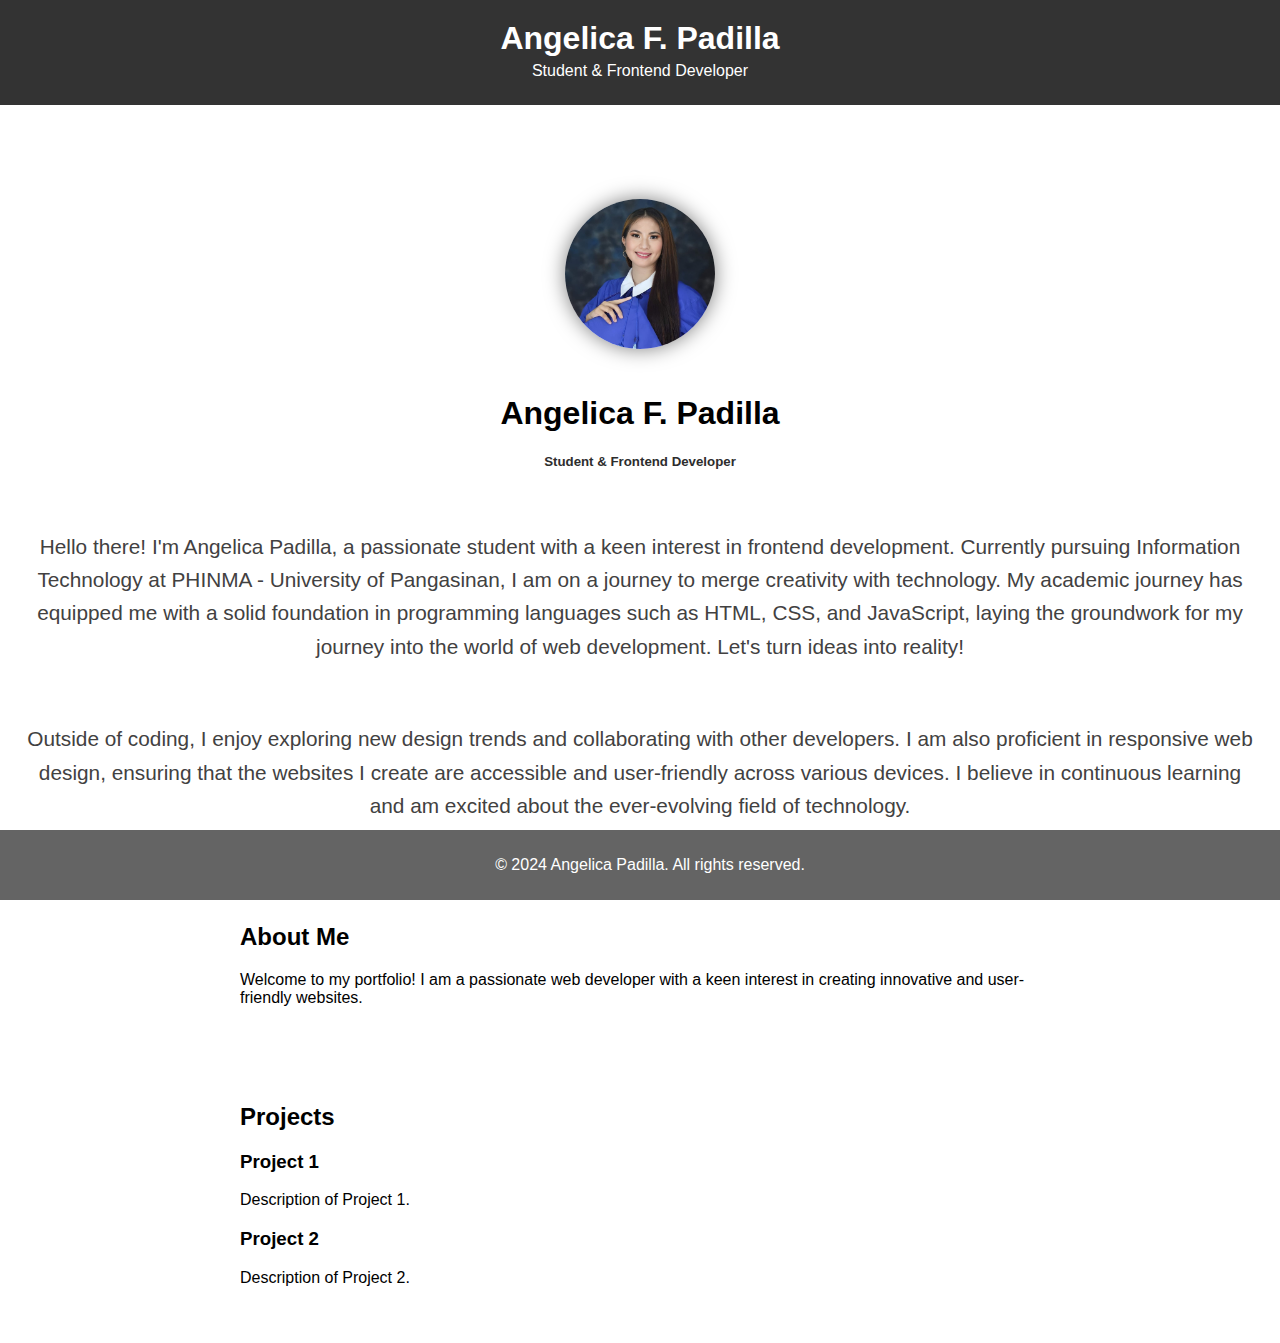
==== index.html @ c9855b92 "Added codes" ====
<!DOCTYPE html>
<html lang="en">
<head>
    <meta charset="UTF-8">
    <meta name="viewport" content="width=device-width, initial-scale=1.0">
    <link rel="stylesheet" href="styles.css">
    <title>My Portfolio</title>
</head>
<body>
    <header>
        <h1>Angelica F. Padilla</h1>
        <p>Student & Frontend Developer</p>
    </header>
    
    <div id="about-me" class="about-section"><br><br><br>
        <img src="Ange.jpg" alt="Your Name" width="150">
        <h1>Angelica F. Padilla</h1>
        <h5>Student & Frontend Developer</h5><br>
        <p>Hello there! I'm Angelica Padilla, a passionate student with a keen interest in frontend development.
          Currently pursuing Information Technology at PHINMA - University of Pangasinan, I am on a journey to 
          merge creativity with technology. My academic journey has equipped me with a solid foundation in
          programming languages such as HTML, CSS, and JavaScript, laying the groundwork for my journey into
          the world of web development. Let's turn ideas into reality!</p><br>
        <p>Outside of coding, I enjoy exploring new design trends and collaborating
          with other developers. I am also proficient in responsive web design, ensuring that the websites I create
          are accessible and user-friendly across various devices. I believe in continuous learning and am excited
          about the ever-evolving field of technology.</p>
      </div>


    <section id="about">
        <h2>About Me</h2>
        <p>
            Welcome to my portfolio! I am a passionate web developer with a keen interest in creating innovative and user-friendly websites.
        </p>
    </section>

    <section id="projects">
        <h2>Projects</h2>
        <div class="project">
            <h3>Project 1</h3>
            <p>Description of Project 1.</p>
        </div>

        <div class="project">
            <h3>Project 2</h3>
            <p>Description of Project 2.</p>
        </div>

    </section>

    <footer>
        <p>&copy; 2024 Angelica Padilla. All rights reserved.</p>
    </footer>
</body>
</html>
---- styles.css ----
body {
    font-family: 'Arial', sans-serif;
    margin: 0;
    padding: 0;
}

header {
    background-color: #333;
    color: #fff;
    text-align: center;
    padding: 20px;
}

header h1 {
    margin: 0;
}

header p {
    margin: 5px 0;
}

section {
    max-width: 800px;
    margin: 20px auto;
    padding: 20px;
}

footer {
    background-color: #646464;
    color: #fff;
    text-align: center;
    padding: 10px;
    position: fixed;
    bottom: 0;
    width: 100%;
}


.about-section {
    text-align: center;
    padding: 20px;
    background-color: #ffffff;
    border-radius: 10px;
    margin-top: 20px;
  }

  .about-section img {
    max-width: 100%;
    border-radius: 50%;
    margin-bottom: 20px;
    box-shadow: 0 0 20px rgba(0, 0, 0, 0.5);
  }

  .about-section h1 {
    color: #000000;
  }

  .about-section h5 {
    color: #2d2d2d;
  }

  .about-section p {
    font-size: 1.3em;
    line-height: 1.6;
    color: #424141;
  }
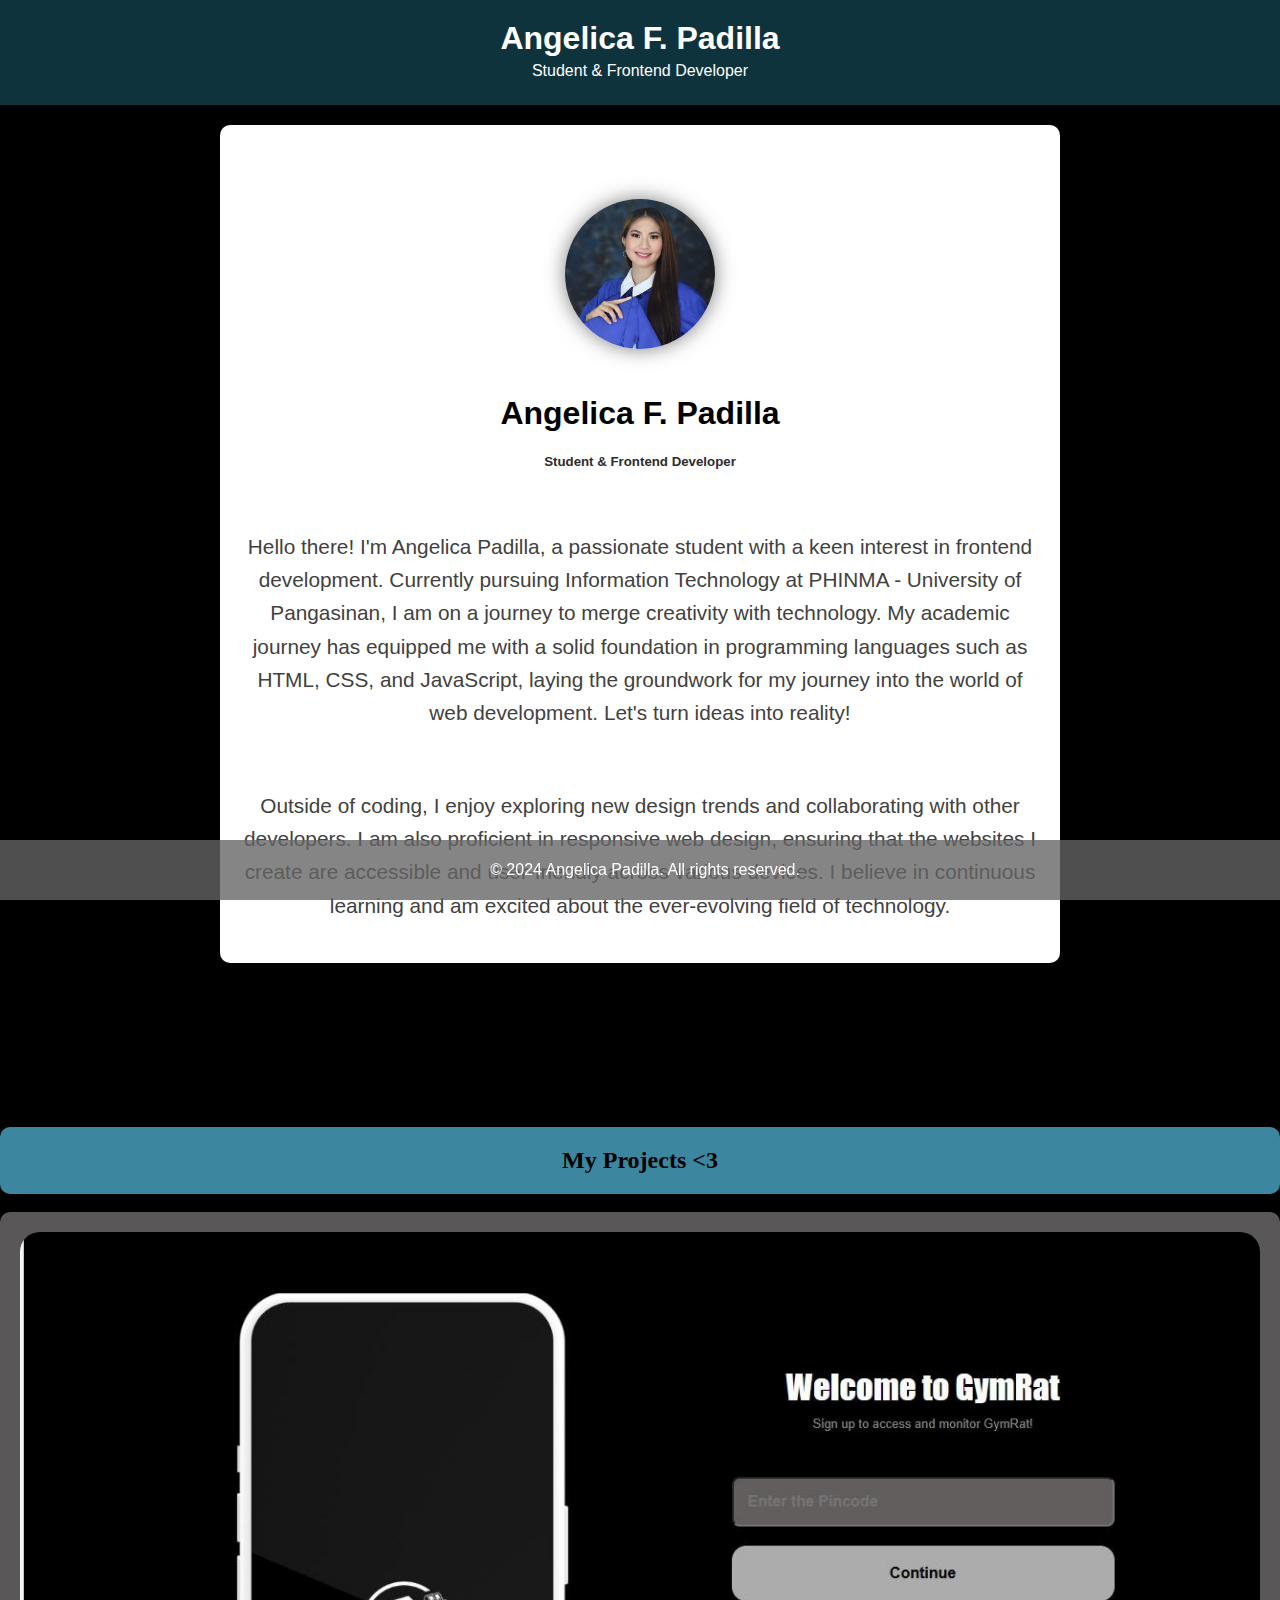
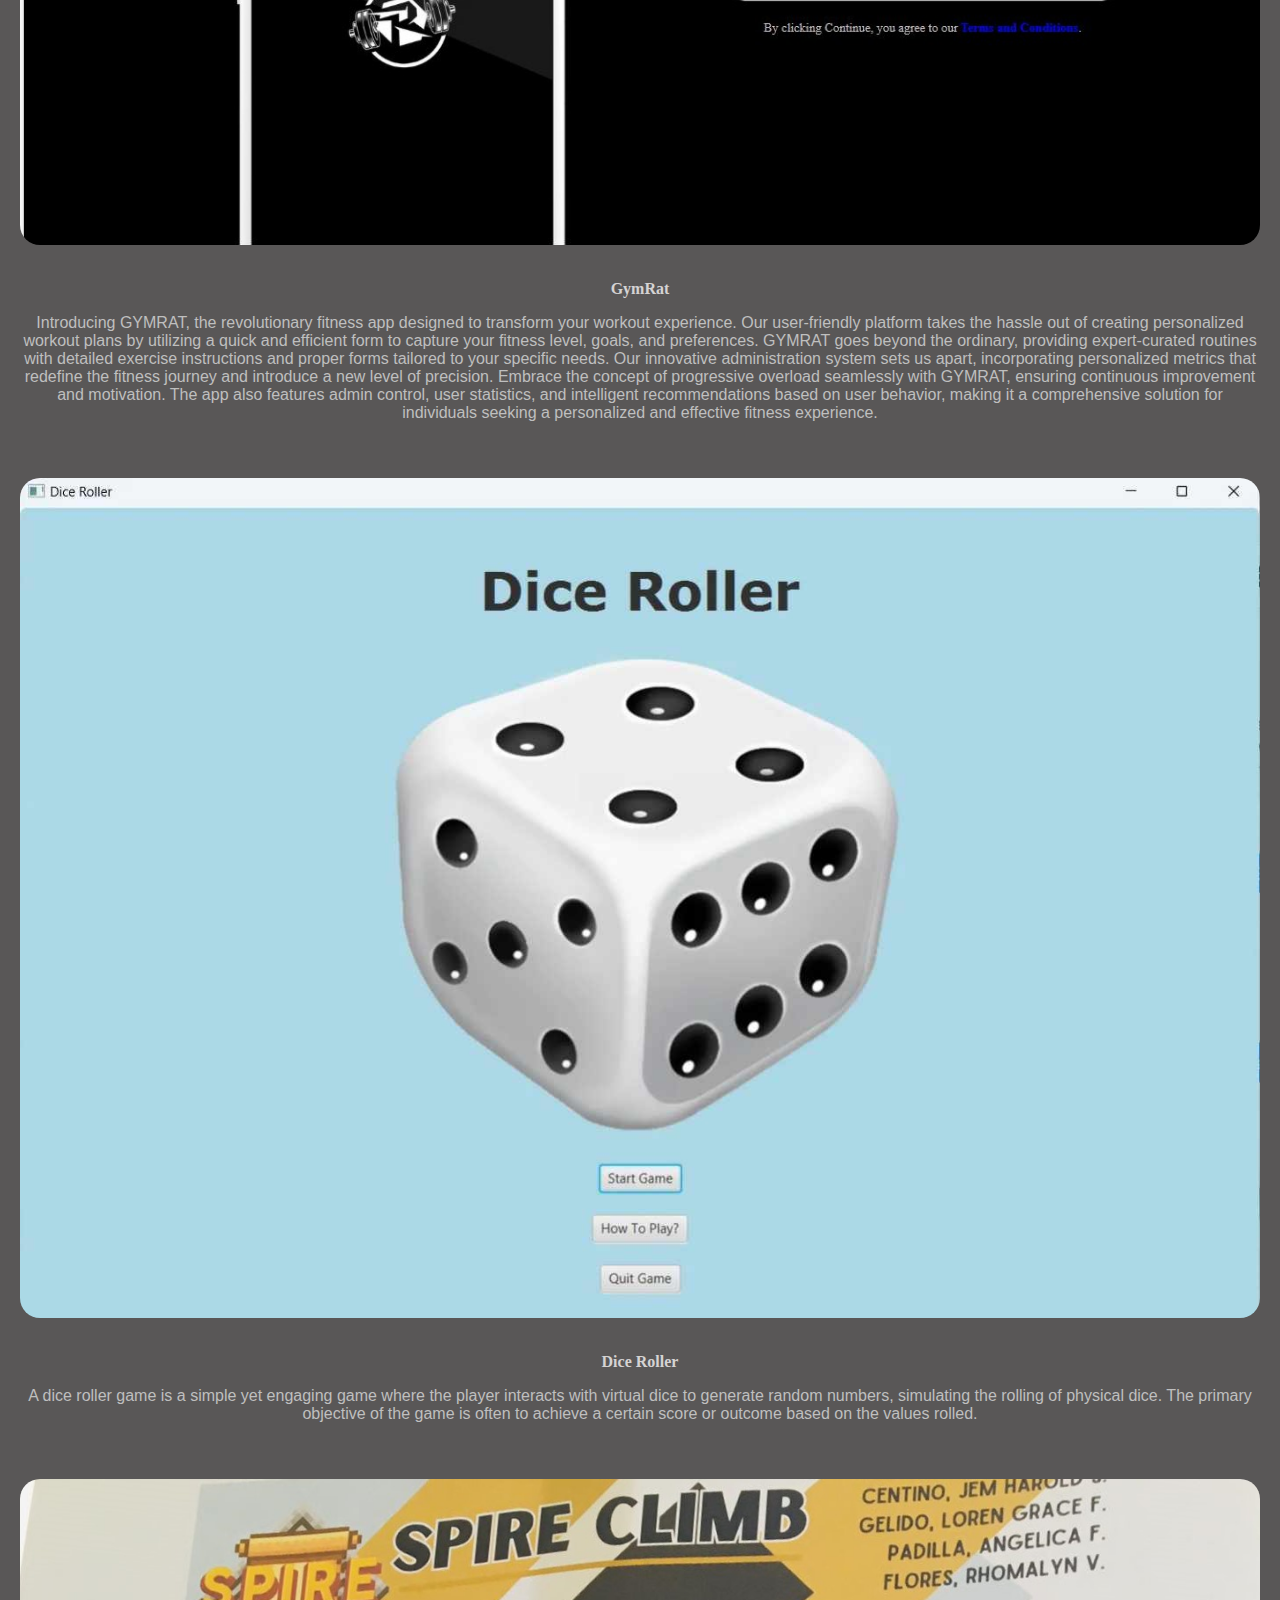
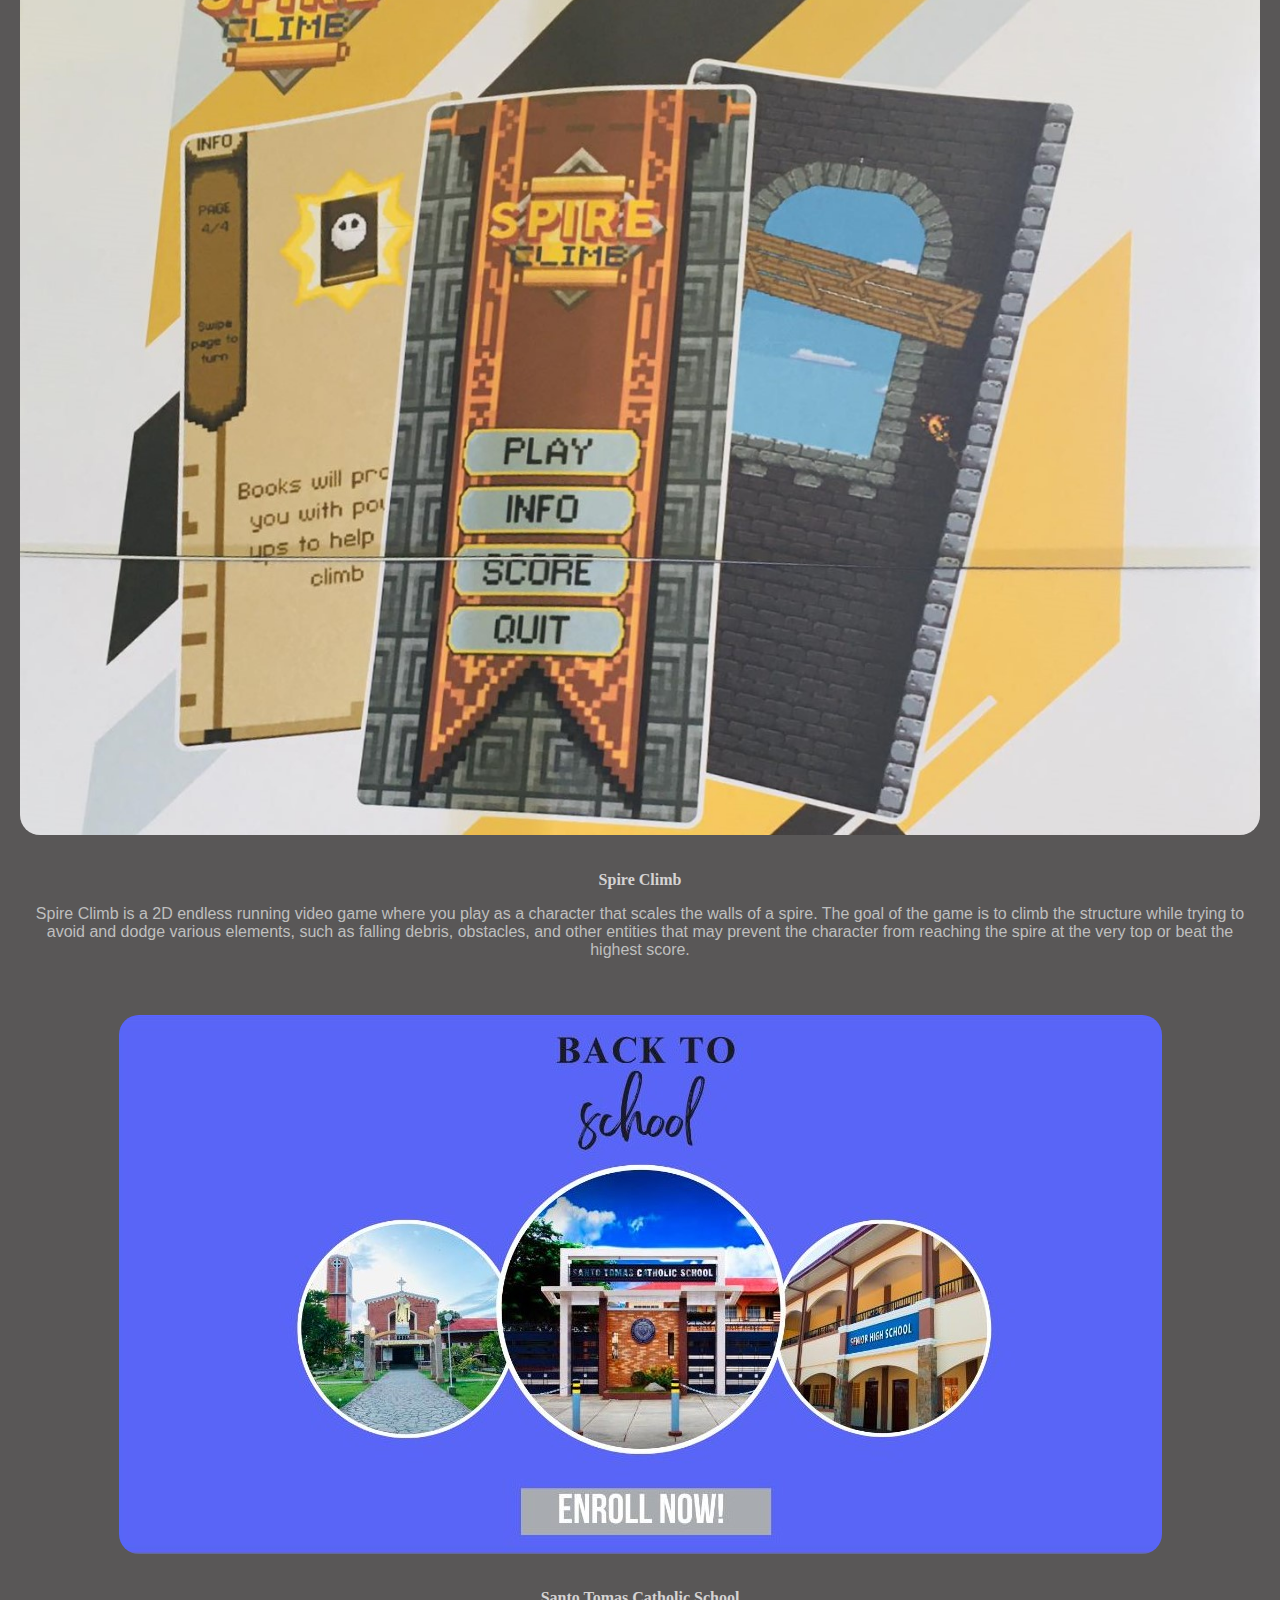
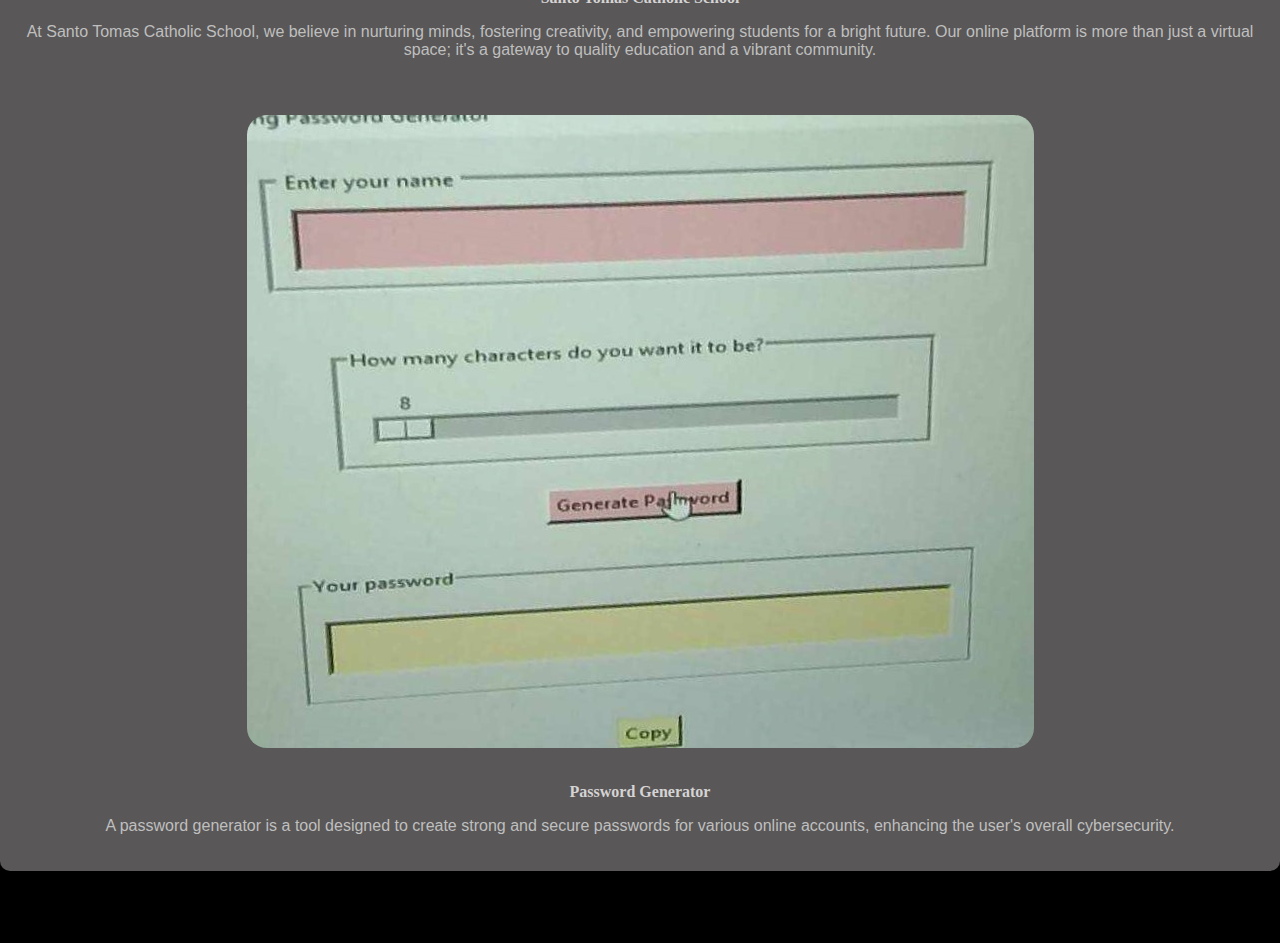
==== commit d759cff9: "Changes in code" ====
--- a/index.html
+++ b/index.html
@@ -6,13 +6,15 @@
     <link rel="stylesheet" href="styles.css">
     <title>My Portfolio</title>
 </head>
+
 <body>
     <header>
         <h1>Angelica F. Padilla</h1>
         <p>Student & Frontend Developer</p>
     </header>
-    
-    <div id="about-me" class="about-section"><br><br><br>
+
+
+    <section id="about-me" class="about-section"><br><br><br>
         <img src="Ange.jpg" alt="Your Name" width="150">
         <h1>Angelica F. Padilla</h1>
         <h5>Student & Frontend Developer</h5><br>
@@ -25,32 +27,78 @@
           with other developers. I am also proficient in responsive web design, ensuring that the websites I create
           are accessible and user-friendly across various devices. I believe in continuous learning and am excited
           about the ever-evolving field of technology.</p>
-      </div>
+          </section>
+
+    <br><br><br><br>
+    <br><br><br><br>
+
+        <div id="project-section">
+        <div class="projected">
+            <h2>My Projects <3</h2>
+        </div><br>
+        
+        <div id="project-section">
+            <div class="project-section">
+            <div class="project">
+            <img src="Gy.jpg" alt="Project 1">
+            <h4>GymRat</h4>
+            <p>Introducing GYMRAT, the revolutionary fitness app designed to transform your workout experience.
+                Our user-friendly platform takes the hassle out of creating personalized workout plans by utilizing
+                a quick and efficient form to capture your fitness level, goals, and preferences. GYMRAT goes beyond
+                the ordinary, providing expert-curated routines with detailed exercise instructions and proper forms
+                tailored to your specific needs. Our innovative administration system sets us apart, incorporating
+                personalized metrics that redefine the fitness journey and introduce a new level of precision. 
+                Embrace the concept of progressive overload seamlessly with GYMRAT, ensuring continuous improvement
+                and motivation. The app also features admin control, user statistics, and intelligent recommendations
+                based on user behavior, making it a comprehensive solution for individuals seeking a personalized and
+                effective fitness experience.</p>
+            </div>
+        
+            <div class="project">
+            <img src="Dc.jpg" alt="Project 2">
+            <h4>Dice Roller</h4>
+            <p>A dice roller game is a simple yet engaging game where the player interacts with virtual dice to generate random 
+            numbers, simulating the rolling of physical dice. The primary objective of the game is often to achieve a certain
+            score or outcome based on the values rolled.</p>
+            </div>
+        
+            <div class="project">
+            <img src="Sp.jpg" alt="Project 3">
+            <h4>Spire Climb</h4>
+            <p>Spire Climb is a 2D endless running video game where you play as
+                a character that scales the walls of a spire. The goal of the game
+                is to climb the structure while trying to avoid and dodge various
+                elements, such as falling debris, obstacles, and other entities 
+                that may prevent the character from reaching the spire at the very 
+                top or beat the highest score.</p>
+            </div>
+        
+            <div class="project">
+            <img src="St.JPG" alt="Project 4">
+            <h4>Santo Tomas Catholic School</h4>
+            <p>At Santo Tomas Catholic School, we believe in nurturing minds,
+            fostering creativity, and empowering students for a bright future.
+            Our online platform is more than just a virtual space; it's a gateway 
+            to quality education and a vibrant community.</p>
+            </div>
+        
+            <div class="project">
+            <img src="pg.jpg" alt="Project 5">
+            <h4>Password Generator</h4>
+            <p>A password generator is a tool designed to create strong and secure passwords
+            for various online accounts, enhancing the user's overall cybersecurity. </p>
+            </div>
+        </div>
+        </div>
+        </div>
+        
+        <br><br><br><br>
 
 
-    <section id="about">
-        <h2>About Me</h2>
-        <p>
-            Welcome to my portfolio! I am a passionate web developer with a keen interest in creating innovative and user-friendly websites.
-        </p>
-    </section>
+        <footer>
+            <p>&copy; 2024 Angelica Padilla. All rights reserved.</p>
+        </footer>
 
-    <section id="projects">
-        <h2>Projects</h2>
-        <div class="project">
-            <h3>Project 1</h3>
-            <p>Description of Project 1.</p>
-        </div>
 
-        <div class="project">
-            <h3>Project 2</h3>
-            <p>Description of Project 2.</p>
-        </div>
-
-    </section>
-
-    <footer>
-        <p>&copy; 2024 Angelica Padilla. All rights reserved.</p>
-    </footer>
-</body>
-</html>
+    </body>
+    </html>
--- a/styles.css
+++ b/styles.css
@@ -2,10 +2,11 @@
     font-family: 'Arial', sans-serif;
     margin: 0;
     padding: 0;
+    background-color: #000000;
 }
 
 header {
-    background-color: #333;
+    background-color: #0f333d;
     color: #fff;
     text-align: center;
     padding: 20px;
@@ -26,10 +27,10 @@
 }
 
 footer {
-    background-color: #646464;
+    background-color: #646464c9;
     color: #fff;
     text-align: center;
-    padding: 10px;
+    padding: 5px;
     position: fixed;
     bottom: 0;
     width: 100%;
@@ -38,7 +39,6 @@
 
 .about-section {
     text-align: center;
-    padding: 20px;
     background-color: #ffffff;
     border-radius: 10px;
     margin-top: 20px;
@@ -63,4 +63,43 @@
     font-size: 1.3em;
     line-height: 1.6;
     color: #424141;
-  }+  }
+
+  .project-section {
+    display: flex;
+    flex-wrap: wrap;
+    justify-content: space-around;
+    background-color: #595757;
+    border-radius: 10px;
+    }
+
+    .projected {
+    display: flex;
+    flex-wrap: wrap;
+    justify-content: space-around;
+    background-color:#3c869f;
+    border-radius: 10px;
+    color: #000000;
+    font-family: impact;
+    }
+
+    .project {
+    margin: 20px;
+    text-align: center;
+    }
+
+    .project img {
+    max-width: 100%;
+    border-radius: 20px;
+    margin-bottom: 10px;
+    }
+
+    .project h4 {
+    color: #d5d3d3;
+    margin-bottom: 10px;
+    font-family: impact;
+    }
+
+    .project p {
+    color: #bfbfbf;
+    }
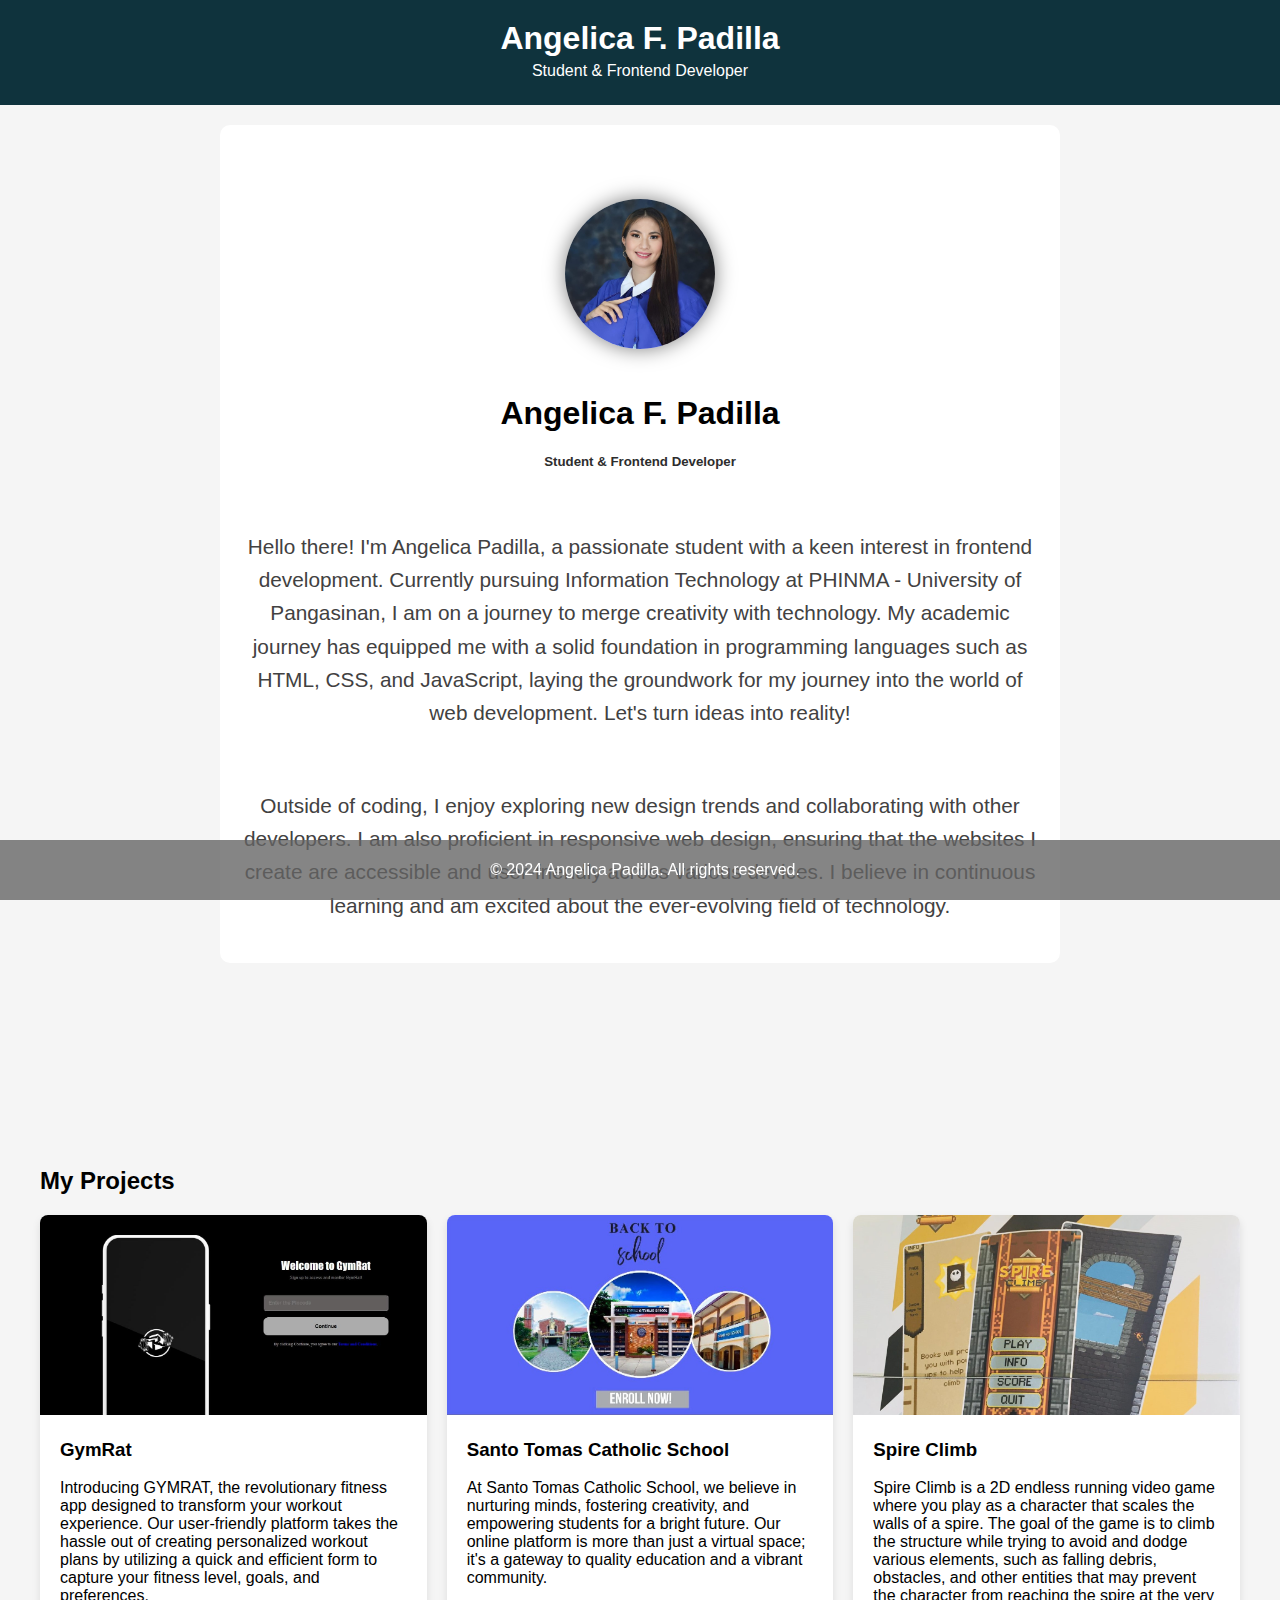
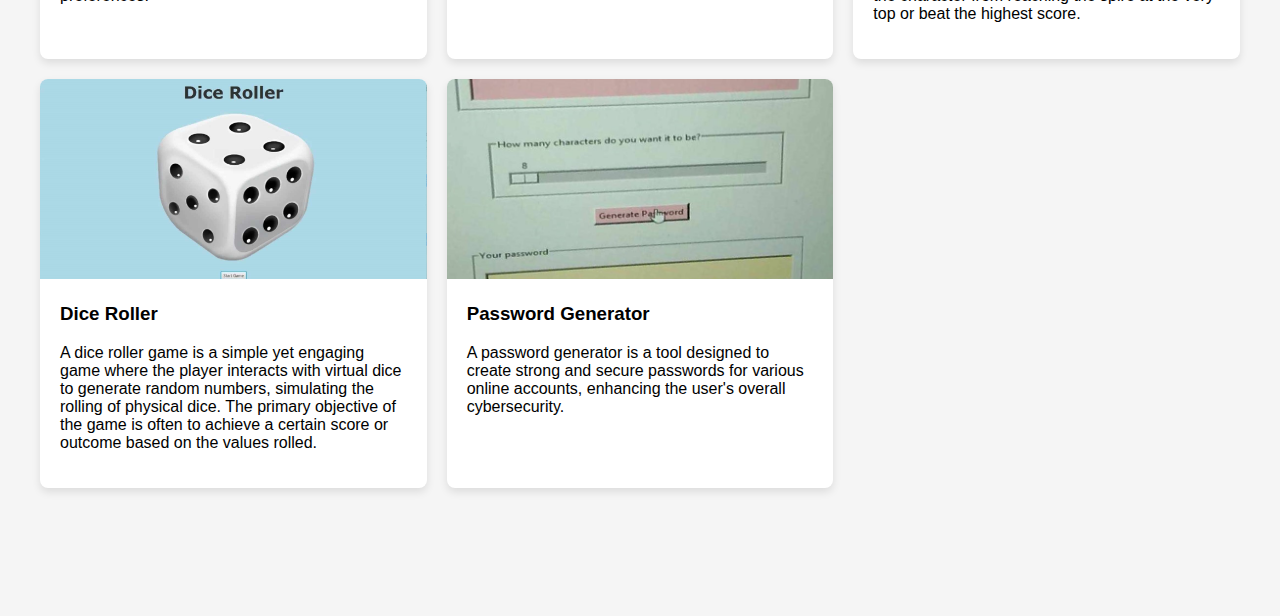
==== commit dd6da45f: "Add some features" ====
--- a/index.html
+++ b/index.html
@@ -31,69 +31,68 @@
 
     <br><br><br><br>
     <br><br><br><br>
+  
+    <div class="container">
+      <h2>My Projects</h2>
+      <div class="project-section">
+        <div class="project-item">
+            <img class="project-image" src="Gy.jpg" alt="Project 5">
+            <div class="project-description">
+              <h3>GymRat</h3>
+              <p>Introducing GYMRAT, the revolutionary fitness app designed to transform your workout experience.
+                Our user-friendly platform takes the hassle out of creating personalized workout plans by utilizing
+                a quick and efficient form to capture your fitness level, goals, and preferences.</p>
+            </div>
+        </div>
 
-        <div id="project-section">
-        <div class="projected">
-            <h2>My Projects <3</h2>
-        </div><br>
-        
-        <div id="project-section">
-            <div class="project-section">
-            <div class="project">
-            <img src="Gy.jpg" alt="Project 1">
-            <h4>GymRat</h4>
-            <p>Introducing GYMRAT, the revolutionary fitness app designed to transform your workout experience.
-                Our user-friendly platform takes the hassle out of creating personalized workout plans by utilizing
-                a quick and efficient form to capture your fitness level, goals, and preferences. GYMRAT goes beyond
-                the ordinary, providing expert-curated routines with detailed exercise instructions and proper forms
-                tailored to your specific needs. Our innovative administration system sets us apart, incorporating
-                personalized metrics that redefine the fitness journey and introduce a new level of precision. 
-                Embrace the concept of progressive overload seamlessly with GYMRAT, ensuring continuous improvement
-                and motivation. The app also features admin control, user statistics, and intelligent recommendations
-                based on user behavior, making it a comprehensive solution for individuals seeking a personalized and
-                effective fitness experience.</p>
+        <div class="project-item">
+            <img class="project-image" src="St.JPG" alt="Project 3">
+            <div class="project-description">
+              <h3>Santo Tomas Catholic School</h3>
+              <p>At Santo Tomas Catholic School, we believe in nurturing minds,
+                fostering creativity, and empowering students for a bright future.
+                Our online platform is more than just a virtual space; it's a gateway 
+                to quality education and a vibrant community.</p>
             </div>
-        
-            <div class="project">
-            <img src="Dc.jpg" alt="Project 2">
-            <h4>Dice Roller</h4>
-            <p>A dice roller game is a simple yet engaging game where the player interacts with virtual dice to generate random 
-            numbers, simulating the rolling of physical dice. The primary objective of the game is often to achieve a certain
-            score or outcome based on the values rolled.</p>
-            </div>
-        
-            <div class="project">
-            <img src="Sp.jpg" alt="Project 3">
-            <h4>Spire Climb</h4>
-            <p>Spire Climb is a 2D endless running video game where you play as
+          </div>  
+
+          <div class="project-item">
+            <img class="project-image" src="Sp.jpg" alt="Project 2">
+            <div class="project-description">
+              <h3>Spire Climb </h3>
+              <p>Spire Climb is a 2D endless running video game where you play as
                 a character that scales the walls of a spire. The goal of the game
                 is to climb the structure while trying to avoid and dodge various
                 elements, such as falling debris, obstacles, and other entities 
                 that may prevent the character from reaching the spire at the very 
                 top or beat the highest score.</p>
             </div>
-        
-            <div class="project">
-            <img src="St.JPG" alt="Project 4">
-            <h4>Santo Tomas Catholic School</h4>
-            <p>At Santo Tomas Catholic School, we believe in nurturing minds,
-            fostering creativity, and empowering students for a bright future.
-            Our online platform is more than just a virtual space; it's a gateway 
-            to quality education and a vibrant community.</p>
+          </div>
+
+        <div class="project-item">
+          <img class="project-image" src="Dc.jpg" alt="Project 1">
+          <div class="project-description">
+            <h3>Dice Roller</h3>
+            <p>A dice roller game is a simple yet engaging game where the player interacts with virtual dice to generate random 
+              numbers, simulating the rolling of physical dice. The primary objective of the game is often to achieve a certain
+              score or outcome based on the values rolled.</p>
+          </div>
+        </div>
+  
+          <div class="project-item">
+            <img class="project-image" src="pg.jpg" alt="Project 4">
+            <div class="project-description">
+              <h3>Password Generator</h3>
+              <p>A password generator is a tool designed to create strong and secure passwords
+                for various online accounts, enhancing the user's overall cybersecurity. </p>
             </div>
-        
-            <div class="project">
-            <img src="pg.jpg" alt="Project 5">
-            <h4>Password Generator</h4>
-            <p>A password generator is a tool designed to create strong and secure passwords
-            for various online accounts, enhancing the user's overall cybersecurity. </p>
-            </div>
-        </div>
-        </div>
-        </div>
-        
-        <br><br><br><br>
+          </div>
+      </div>
+    </div>
+  
 
+    <br><br><br>
+    <br><br><br>
 
         <footer>
             <p>&copy; 2024 Angelica Padilla. All rights reserved.</p>
--- a/styles.css
+++ b/styles.css
@@ -2,7 +2,7 @@
     font-family: 'Arial', sans-serif;
     margin: 0;
     padding: 0;
-    background-color: #000000;
+    background-color: #f5f5f5;
 }
 
 header {
@@ -65,41 +65,41 @@
     color: #424141;
   }
 
+
+  .container {
+    max-width: 1200px;
+    margin: 0 auto;
+    padding: 20px;
+  }
+
   .project-section {
-    display: flex;
-    flex-wrap: wrap;
-    justify-content: space-around;
-    background-color: #595757;
-    border-radius: 10px;
-    }
+    display: grid;
+    grid-template-columns: repeat(auto-fill, minmax(300px, 1fr));
+    gap: 20px;
+  }
 
-    .projected {
-    display: flex;
-    flex-wrap: wrap;
-    justify-content: space-around;
-    background-color:#3c869f;
-    border-radius: 10px;
-    color: #000000;
-    font-family: impact;
-    }
+  .project-item {
+    background-color: #fff;
+    border-radius: 8px;
+    overflow: hidden;
+    box-shadow: 0 4px 8px rgba(0, 0, 0, 0.1);
+    transition: transform 0.3s ease-in-out;
+  }
 
-    .project {
-    margin: 20px;
-    text-align: center;
-    }
+  .project-item:hover {
+    transform: scale(1.05);
+  }
 
-    .project img {
-    max-width: 100%;
-    border-radius: 20px;
-    margin-bottom: 10px;
-    }
+  .project-image {
+    width: 100%;
+    height: 200px;
+    object-fit: cover;
+  }
 
-    .project h4 {
-    color: #d5d3d3;
-    margin-bottom: 10px;
-    font-family: impact;
-    }
+  .project-description {
+    padding: 20px;
+  }
 
-    .project p {
-    color: #bfbfbf;
-    }
+  h3 {
+    margin-top: 0;
+  }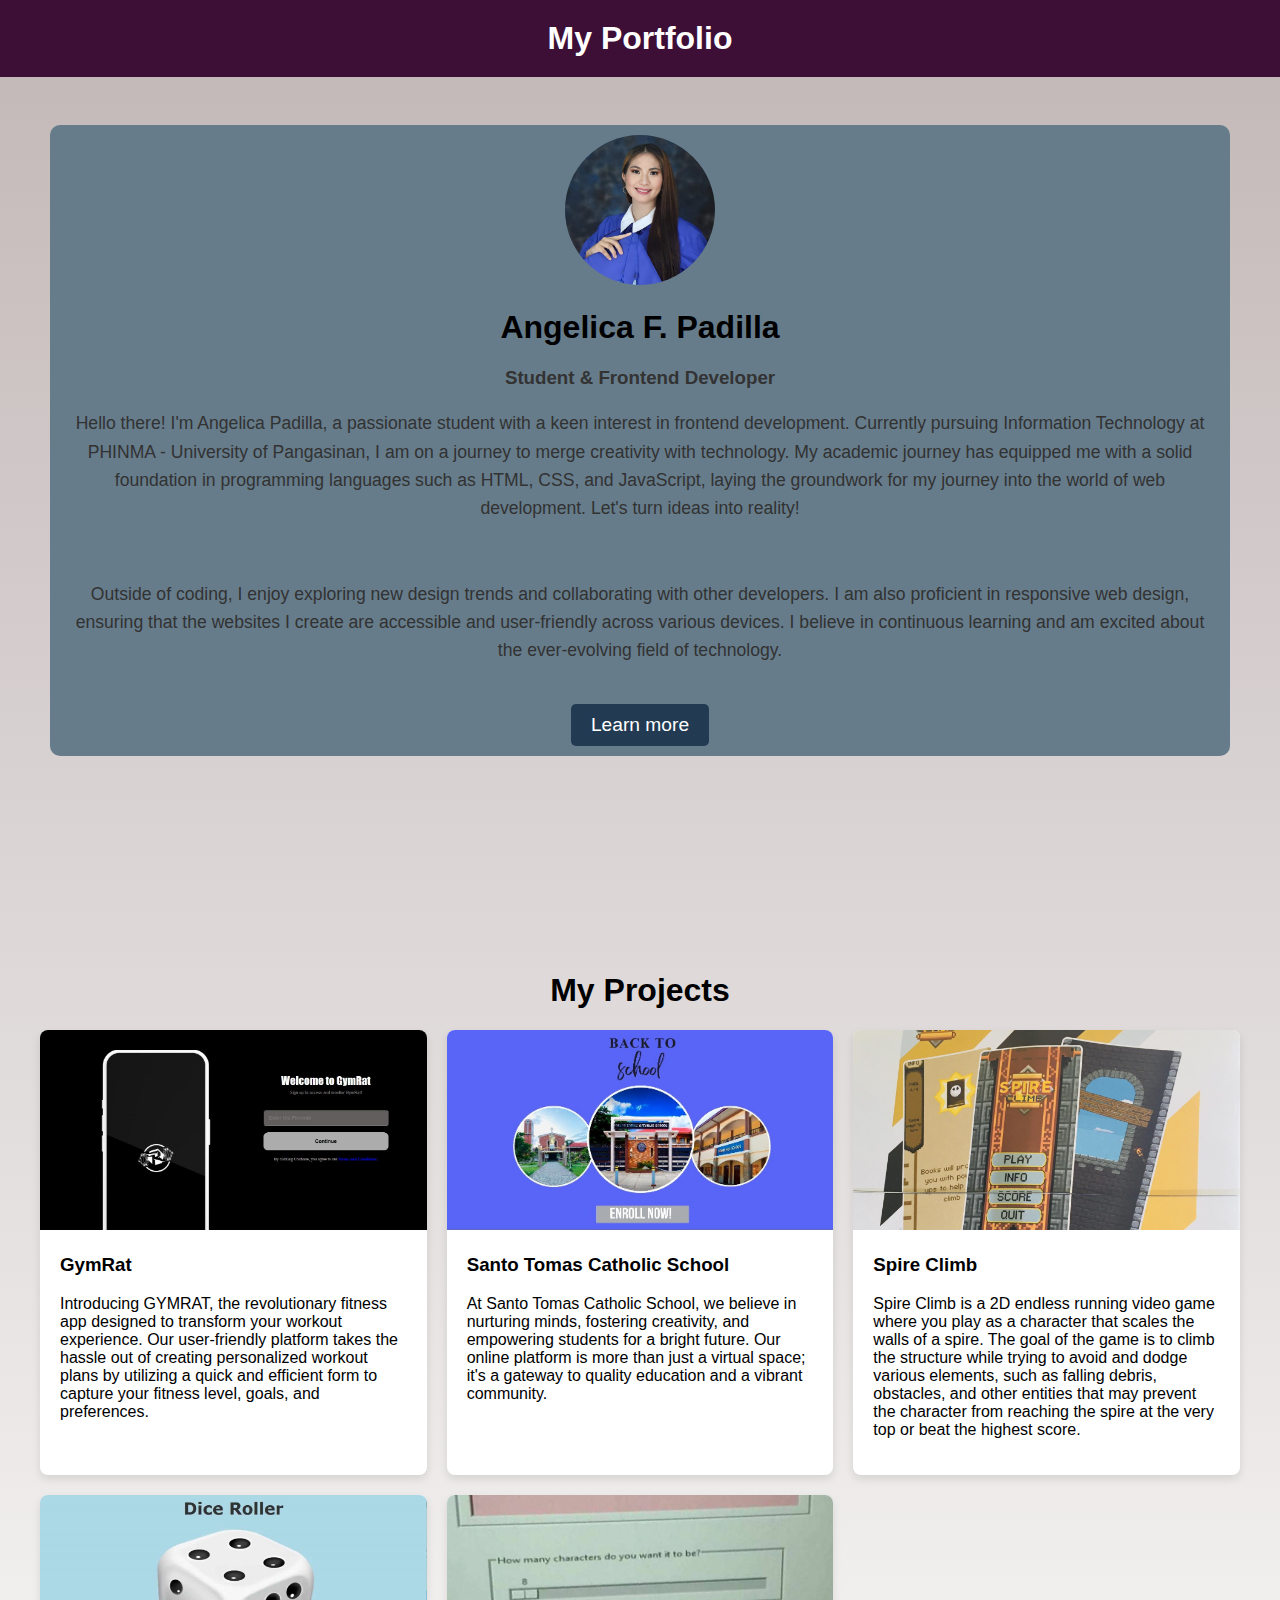
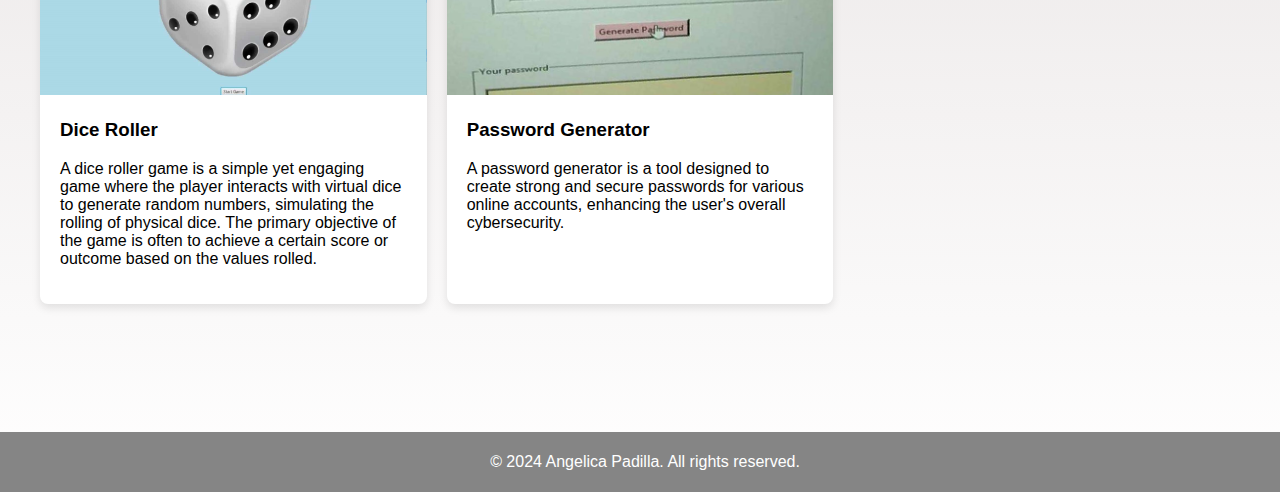
==== commit d501ec81: "Add some code" ====
--- a/index.html
+++ b/index.html
@@ -4,36 +4,38 @@
     <meta charset="UTF-8">
     <meta name="viewport" content="width=device-width, initial-scale=1.0">
     <link rel="stylesheet" href="styles.css">
-    <title>My Portfolio</title>
+    <title>Portfolio</title>
 </head>
 
 <body>
     <header>
-        <h1>Angelica F. Padilla</h1>
-        <p>Student & Frontend Developer</p>
+        <h1>My Portfolio</h1>
     </header>
 
-
-    <section id="about-me" class="about-section"><br><br><br>
-        <img src="Ange.jpg" alt="Your Name" width="150">
-        <h1>Angelica F. Padilla</h1>
-        <h5>Student & Frontend Developer</h5><br>
-        <p>Hello there! I'm Angelica Padilla, a passionate student with a keen interest in frontend development.
-          Currently pursuing Information Technology at PHINMA - University of Pangasinan, I am on a journey to 
-          merge creativity with technology. My academic journey has equipped me with a solid foundation in
-          programming languages such as HTML, CSS, and JavaScript, laying the groundwork for my journey into
-          the world of web development. Let's turn ideas into reality!</p><br>
-        <p>Outside of coding, I enjoy exploring new design trends and collaborating
-          with other developers. I am also proficient in responsive web design, ensuring that the websites I create
-          are accessible and user-friendly across various devices. I believe in continuous learning and am excited
-          about the ever-evolving field of technology.</p>
-          </section>
+  <br>
+    <div class="container">
+        <div class="intro-section">
+          <img class="profile-image" src="Ange.jpg" alt="Your Name">
+          <h1>Angelica F. Padilla</h1>
+          <h3>Student & Frontend Developer</h3>
+          <p>Hello there! I'm Angelica Padilla, a passionate student with a keen interest in frontend development.
+            Currently pursuing Information Technology at PHINMA - University of Pangasinan, I am on a journey to 
+            merge creativity with technology. My academic journey has equipped me with a solid foundation in
+            programming languages such as HTML, CSS, and JavaScript, laying the groundwork for my journey into
+            the world of web development. Let's turn ideas into reality!</p><br>
+          <p>Outside of coding, I enjoy exploring new design trends and collaborating
+            with other developers. I am also proficient in responsive web design, ensuring that the websites I create
+            are accessible and user-friendly across various devices. I believe in continuous learning and am excited
+            about the ever-evolving field of technology.</p>
+            <a href="#container" class="cta-button">Learn more</a>
+        </div>
+      </div>
 
     <br><br><br><br>
     <br><br><br><br>
   
     <div class="container">
-      <h2>My Projects</h2>
+      <center><h1>My Projects</h1></center>
       <div class="project-section">
         <div class="project-item">
             <img class="project-image" src="Gy.jpg" alt="Project 5">
--- a/styles.css
+++ b/styles.css
@@ -1,105 +1,142 @@
-body {
+    body {
     font-family: 'Arial', sans-serif;
     margin: 0;
     padding: 0;
-    background-color: #f5f5f5;
-}
+    background: linear-gradient(rgb(194, 183, 183), white);
+    }
 
-header {
-    background-color: #0f333d;
+    header {
+    background-color: #3d0f37;
     color: #fff;
     text-align: center;
     padding: 20px;
-}
+    }
 
-header h1 {
+    header h1 {
     margin: 0;
-}
+    }
 
-header p {
+    header p {
     margin: 5px 0;
-}
+    }
 
-section {
-    max-width: 800px;
-    margin: 20px auto;
-    padding: 20px;
-}
+    .intro-section {
+    text-align: center;
+    padding: 10px 0;
+    background-color: #667c8b;
+    color: #fff;
+    border-radius: 10px;
+    margin: 10px;
+    }
+  
+    .profile-image {
+    width: 150px;
+    height: 150px;
+    border-radius: 50%;
+    object-fit: cover;
+    margin-bottom: 20px;
+    }
 
-footer {
-    background-color: #646464c9;
+    .intro-section h1 {
+    margin-top: 0;
+    color: #000000;
+    }
+
+    .intro-section h3 {
+    color: #333333;
+    }
+
+    .intro-section p {
+    font-size: 1.1rem;
+    line-height: 1.6;
+    color: #323232;
+    margin: 20px;
+    }
+
+    .cta-button {
+    display: inline-block;
+    padding: 10px 20px;
+    margin-top: 20px;
+    font-size: 1.2rem;
+    text-decoration: none;
     color: #fff;
-    text-align: center;
-    padding: 5px;
-    position: fixed;
-    bottom: 0;
-    width: 100%;
-}
+    background-color: #223b53;
+    border-radius: 5px;
+    transition: background-color 0.3s ease-in-out;
+    }
 
+    .cta-button:hover {
+    background-color: #85c3fd;
+    color: #000000;
+    }
 
-.about-section {
-    text-align: center;
-    background-color: #ffffff;
-    border-radius: 10px;
-    margin-top: 20px;
-  }
-
-  .about-section img {
-    max-width: 100%;
-    border-radius: 50%;
-    margin-bottom: 20px;
-    box-shadow: 0 0 20px rgba(0, 0, 0, 0.5);
-  }
-
-  .about-section h1 {
-    color: #000000;
-  }
-
-  .about-section h5 {
-    color: #2d2d2d;
-  }
-
-  .about-section p {
-    font-size: 1.3em;
-    line-height: 1.6;
-    color: #424141;
-  }
-
-
-  .container {
+    .container {
     max-width: 1200px;
     margin: 0 auto;
     padding: 20px;
-  }
+    }
 
-  .project-section {
+    .project-section {
     display: grid;
     grid-template-columns: repeat(auto-fill, minmax(300px, 1fr));
     gap: 20px;
-  }
+    }
 
-  .project-item {
+    .project-item {
     background-color: #fff;
     border-radius: 8px;
     overflow: hidden;
     box-shadow: 0 4px 8px rgba(0, 0, 0, 0.1);
     transition: transform 0.3s ease-in-out;
-  }
+    }
 
-  .project-item:hover {
+    .project-item:hover {
     transform: scale(1.05);
-  }
+    }
 
-  .project-image {
+    .project-image {
     width: 100%;
     height: 200px;
     object-fit: cover;
-  }
+    }
 
-  .project-description {
+    .project-description {
     padding: 20px;
-  }
+    }
 
-  h3 {
+    h3 {
     margin-top: 0;
-  }+    }
+
+    footer {
+    background-color: #646464c9;
+    color: #fff;
+    text-align: center;
+    padding: 5px;
+    bottom: 0;
+    width: 100%;
+    }
+
+  
+    @media screen and (max-width: 768px) {
+    .container {
+        padding: 10px;
+    }
+
+    .project-section {
+        grid-template-columns: 1fr;
+    }
+
+    .project-item {
+        width: 100%;
+    }
+
+    .intro-section {
+        padding: 10px;
+    }
+
+    .profile-image {
+        width: 100%;
+        height: auto;
+    }
+    }
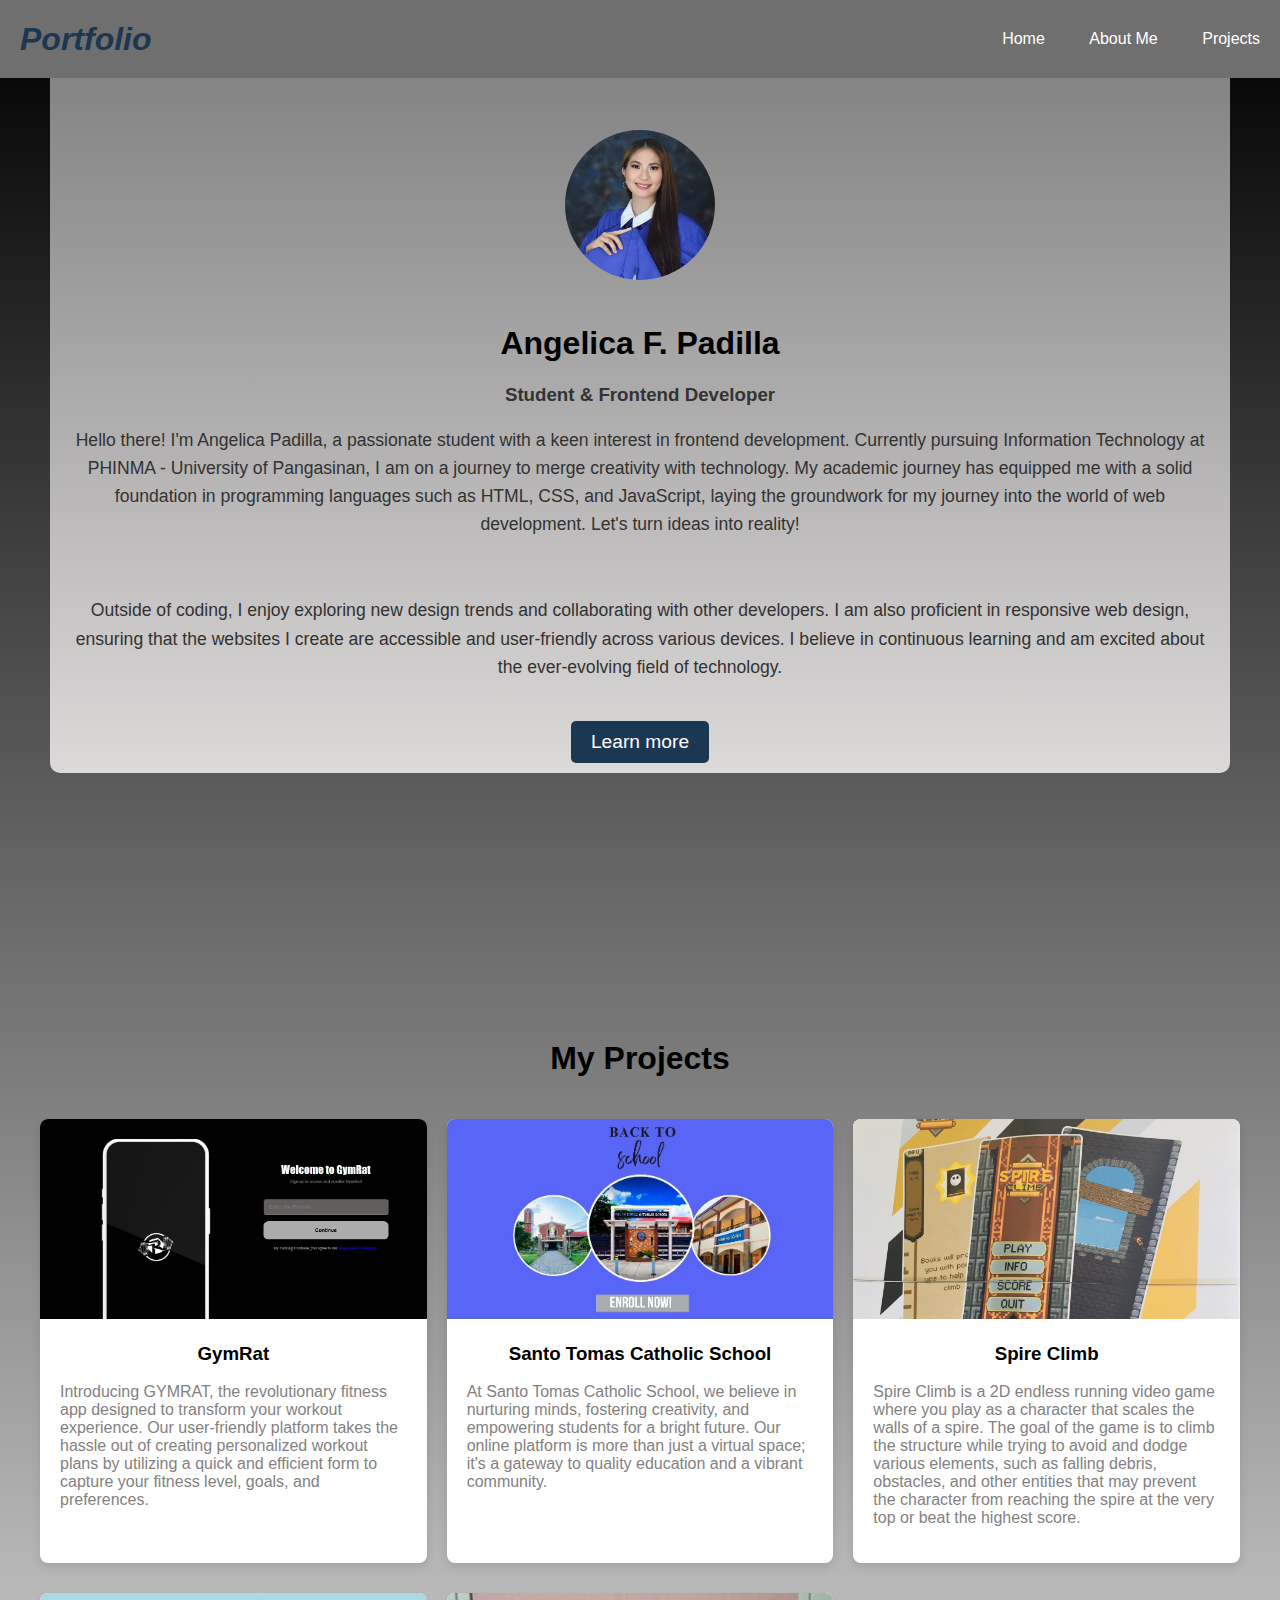
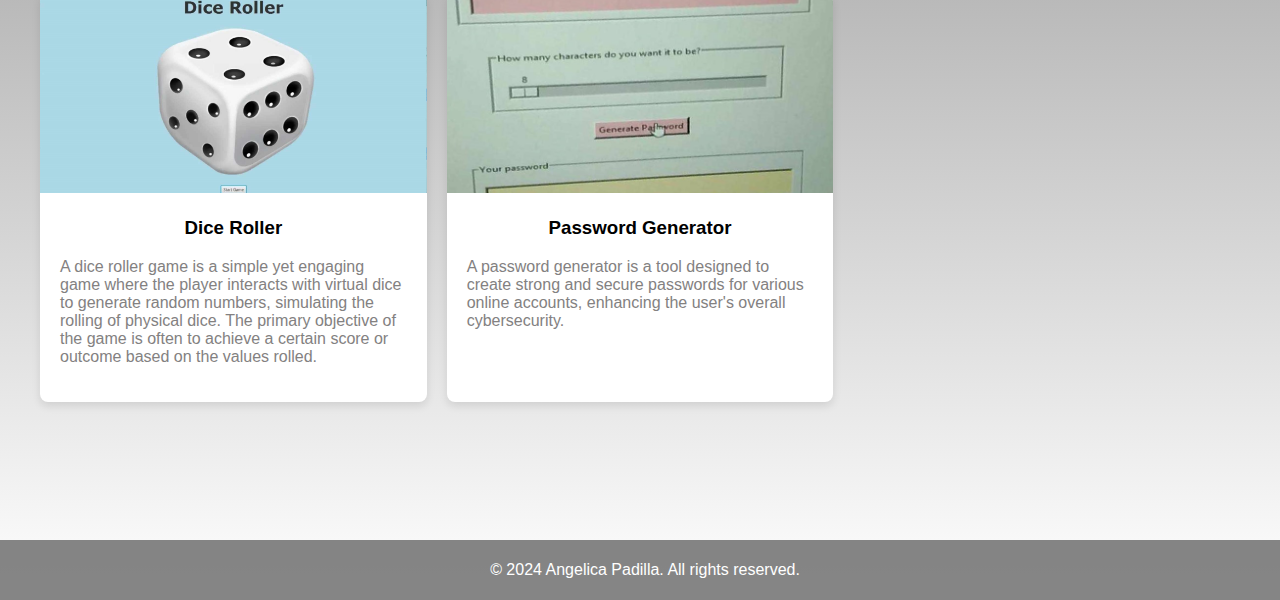
==== commit c6f20a21: "Add navigation link" ====
--- a/index.html
+++ b/index.html
@@ -8,13 +8,23 @@
 </head>
 
 <body>
-    <header>
-        <h1>My Portfolio</h1>
+       <header>
+        <div class="brand">
+            <h1>Portfolio</h1>
+        </div>
+        <nav>
+            <ul>
+                <li><a href="#home">Home</a></li>
+                <li><a href="#about">About Me</a></li>
+                <li><a href="#projects">Projects</a></li>
+            </ul>
+        </nav>
     </header>
 
-  <br>
-    <div class="container">
+
+    <div class="container" id="about">
         <div class="intro-section">
+          <br><br><br><br><br>
           <img class="profile-image" src="Ange.jpg" alt="Your Name">
           <h1>Angelica F. Padilla</h1>
           <h3>Student & Frontend Developer</h3>
@@ -27,15 +37,16 @@
             with other developers. I am also proficient in responsive web design, ensuring that the websites I create
             are accessible and user-friendly across various devices. I believe in continuous learning and am excited
             about the ever-evolving field of technology.</p>
-            <a href="#container" class="cta-button">Learn more</a>
+            <a href="#projects" class="cta-button">Learn more</a>
         </div>
       </div>
 
     <br><br><br><br>
     <br><br><br><br>
-  
-    <div class="container">
-      <center><h1>My Projects</h1></center>
+    <br><br><br><br>
+
+    <center><h1>My Projects</h1></center>
+    <div class="container" id="projects">
       <div class="project-section">
         <div class="project-item">
             <img class="project-image" src="Gy.jpg" alt="Project 5">
@@ -100,6 +111,5 @@
             <p>&copy; 2024 Angelica Padilla. All rights reserved.</p>
         </footer>
 
-
     </body>
     </html>
--- a/styles.css
+++ b/styles.css
@@ -1,30 +1,55 @@
     body {
-    font-family: 'Arial', sans-serif;
+    font-family: 'Arial';
     margin: 0;
     padding: 0;
-    background: linear-gradient(rgb(194, 183, 183), white);
+    background: linear-gradient(rgb(0, 0, 0), white)
     }
 
     header {
-    background-color: #3d0f37;
+    background-color: #6f6f6f;
     color: #fff;
     text-align: center;
     padding: 20px;
+    display: flex;
+    justify-content: space-between; 
+    align-items: center;
+    position: fixed;
+    width: 100%;
     }
-
-    header h1 {
+    
+    .brand h1 {
     margin: 0;
+    font-style: italic;
+    color: #1c3751;
     }
-
-    header p {
-    margin: 5px 0;
+    
+    nav ul {
+    list-style: none;
+    margin: 10px;
+    padding: 0;
+    }
+    
+    nav li {
+    display: inline;
+    margin-right: 20px;
+    }
+    
+    nav a {
+    text-decoration: none;
+    color: white;
+    padding: 10px;
+    border-radius: 5px;
+    transition: background-color 0.3s, color 0.3s;
+    }
+    
+    nav a:hover {
+    background-color: #555;
     }
 
     .intro-section {
     text-align: center;
     padding: 10px 0;
-    background-color: #667c8b;
-    color: #fff;
+    background: linear-gradient(rgb(126, 126, 126), rgb(220, 217, 217));
     border-radius: 10px;
     margin: 10px;
     }
@@ -35,11 +60,6 @@
     border-radius: 50%;
     object-fit: cover;
     margin-bottom: 20px;
-    }
-
-    .intro-section h1 {
-    margin-top: 0;
-    color: #000000;
     }
 
     .intro-section h3 {
@@ -60,13 +80,13 @@
     font-size: 1.2rem;
     text-decoration: none;
     color: #fff;
-    background-color: #223b53;
+    background-color: #1c3751;
     border-radius: 5px;
     transition: background-color 0.3s ease-in-out;
     }
 
     .cta-button:hover {
-    background-color: #85c3fd;
+    background-color: #515050;
     color: #000000;
     }
 
@@ -74,6 +94,11 @@
     max-width: 1200px;
     margin: 0 auto;
     padding: 20px;
+    }
+
+    .container h1{
+    color: #000000;
+    text-align: center;
     }
 
     .project-section {
@@ -88,12 +113,9 @@
     overflow: hidden;
     box-shadow: 0 4px 8px rgba(0, 0, 0, 0.1);
     transition: transform 0.3s ease-in-out;
+    margin-bottom: 10px;
     }
-
-    .project-item:hover {
-    transform: scale(1.05);
-    }
-
+    
     .project-image {
     width: 100%;
     height: 200px;
@@ -104,8 +126,13 @@
     padding: 20px;
     }
 
-    h3 {
+    .project-section h3 {
     margin-top: 0;
+    text-align: center;
+    }
+
+    .project-section p{
+    color: #838181;
     }
 
     footer {
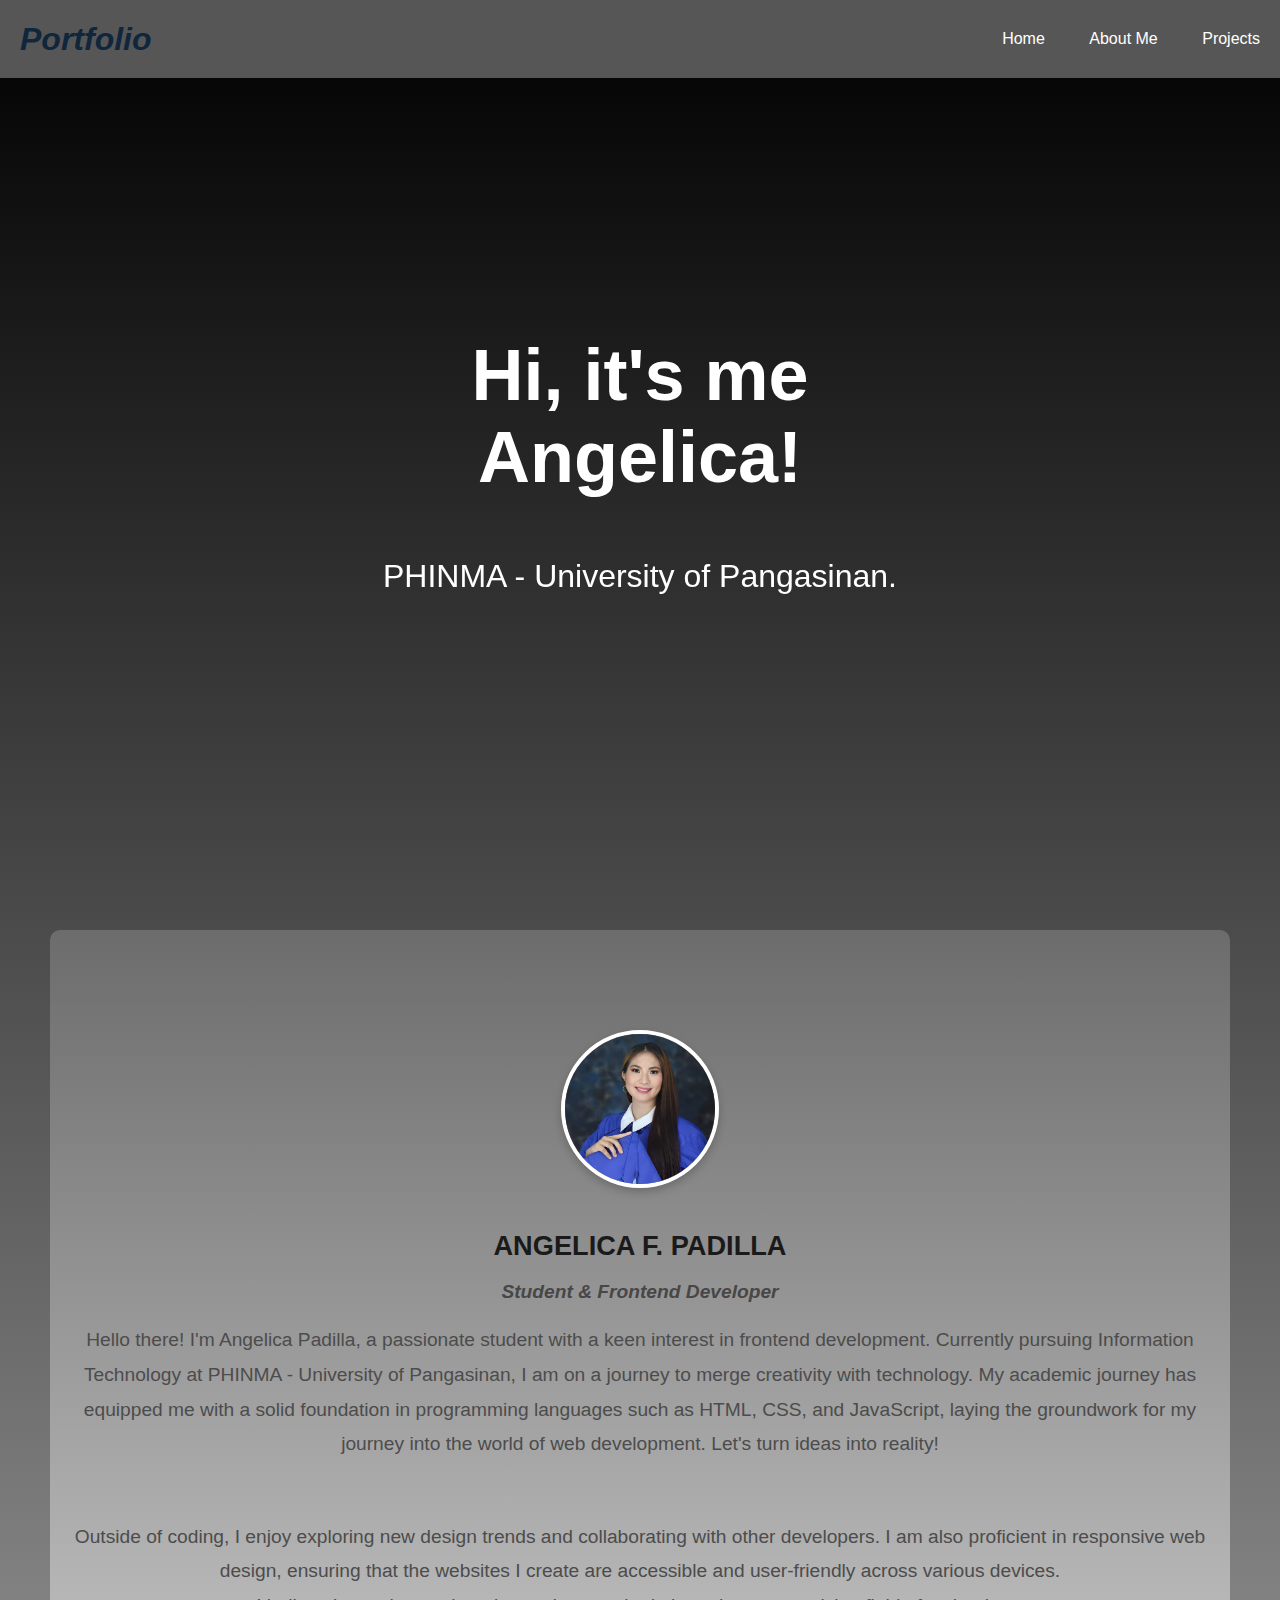
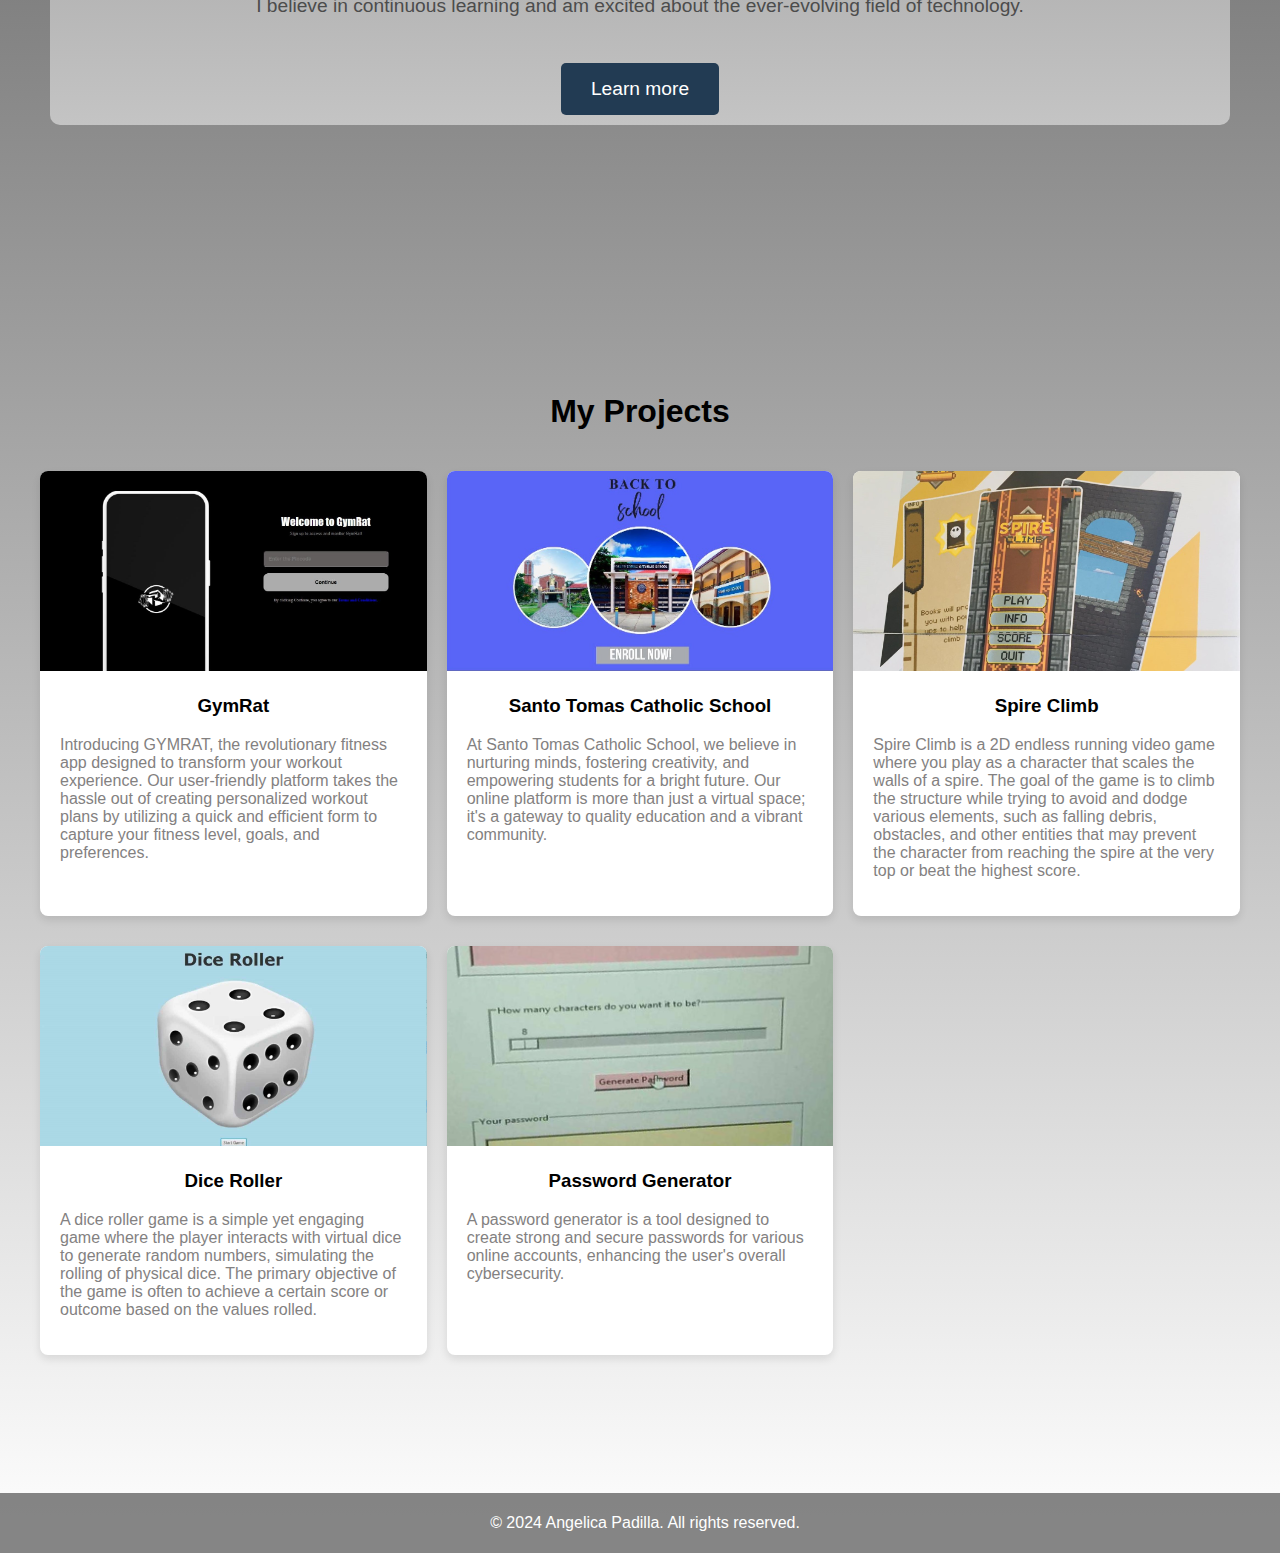
==== commit a2eaa3c5: "Add features" ====
--- a/index.html
+++ b/index.html
@@ -21,12 +21,23 @@
         </nav>
     </header>
 
+    <section class="bgimage" id="home">
+      <div class="container-fluid">
+          <div class="row">
+          <div class="col-lg-12 col-md-12 col-sm-12 col-xs-12 hero-text">
+              <h2 class="hero_title">Hi, it's me Angelica!</h2>
+              <p class="hero_desc">PHINMA - University of Pangasinan.</p>
+          </div>
+          </div>
+      </div>
+  </section>
+
 
     <div class="container" id="about">
         <div class="intro-section">
           <br><br><br><br><br>
           <img class="profile-image" src="Ange.jpg" alt="Your Name">
-          <h1>Angelica F. Padilla</h1>
+          <h1>ANGELICA F. PADILLA</h1>
           <h3>Student & Frontend Developer</h3>
           <p>Hello there! I'm Angelica Padilla, a passionate student with a keen interest in frontend development.
             Currently pursuing Information Technology at PHINMA - University of Pangasinan, I am on a journey to 
@@ -35,7 +46,7 @@
             the world of web development. Let's turn ideas into reality!</p><br>
           <p>Outside of coding, I enjoy exploring new design trends and collaborating
             with other developers. I am also proficient in responsive web design, ensuring that the websites I create
-            are accessible and user-friendly across various devices. I believe in continuous learning and am excited
+            are accessible and user-friendly across various devices.<br> I believe in continuous learning and am excited
             about the ever-evolving field of technology.</p>
             <a href="#projects" class="cta-button">Learn more</a>
         </div>
--- a/styles.css
+++ b/styles.css
@@ -6,7 +6,7 @@
     }
 
     header {
-    background-color: #6f6f6f;
+    background-color: #575656;
     color: #fff;
     text-align: center;
     padding: 20px;
@@ -20,7 +20,7 @@
     .brand h1 {
     margin: 0;
     font-style: italic;
-    color: #1c3751;
+    color: #0f263c;
     }
     
     nav ul {
@@ -43,13 +43,37 @@
     }
     
     nav a:hover {
-    background-color: #555;
+    background-color: #313030;
+    }
+
+    .bgimage {
+    height:100vh;
+    background: url('images/Ange.PNG');
+    background-size:cover;
+    position:relative;
+    }
+   
+    .hero_title {
+    font-size: 4.5rem;
+    }
+
+    .hero_desc {
+    font-size: 2rem;
+    }
+
+    .hero-text {
+    text-align: center;
+    position: absolute;
+    top: 50%;
+    left: 50%;
+    transform: translate(-50%, -50%);
+    color: white;
     }
 
     .intro-section {
     text-align: center;
     padding: 10px 0;
-    background: linear-gradient(rgb(126, 126, 126), rgb(220, 217, 217));
+    background: linear-gradient(rgb(109, 108, 108), rgb(196, 196, 196));
     border-radius: 10px;
     margin: 10px;
     }
@@ -60,36 +84,46 @@
     border-radius: 50%;
     object-fit: cover;
     margin-bottom: 20px;
-    }
-
+    border: 4px solid #fff;
+    box-shadow: 0 4px 8px rgba(0, 0, 0, 0.2);
+    }
+
+    .intro-section h1 {
+    font-size: 1.7rem;
+    margin-bottom: 10px;
+    }
+    
     .intro-section h3 {
-    color: #333333;
-    }
-
+    color: #474747;
+    font-size: 1.2rem;
+    font-style: italic;
+    margin-bottom: 15px;
+    }
+    
     .intro-section p {
-    font-size: 1.1rem;
-    line-height: 1.6;
-    color: #323232;
-    margin: 20px;
+    font-size: 1.2rem;
+    line-height: 1.8;
+    color: #4c4c4c;
+    margin: 20px 0;
     }
 
     .cta-button {
     display: inline-block;
-    padding: 10px 20px;
+    padding: 15px 30px;
     margin-top: 20px;
     font-size: 1.2rem;
     text-decoration: none;
     color: #fff;
-    background-color: #1c3751;
+    background-color: #223b53;
     border-radius: 5px;
     transition: background-color 0.3s ease-in-out;
     }
-
+    
     .cta-button:hover {
-    background-color: #515050;
-    color: #000000;
-    }
-
+    background-color: #393939;
+    color: #000;
+    }
+    
     .container {
     max-width: 1200px;
     margin: 0 auto;
@@ -97,7 +131,7 @@
     }
 
     .container h1{
-    color: #000000;
+    color: #1a1a1a;
     text-align: center;
     }
 
@@ -166,4 +200,4 @@
         width: 100%;
         height: auto;
     }
-    }
+    }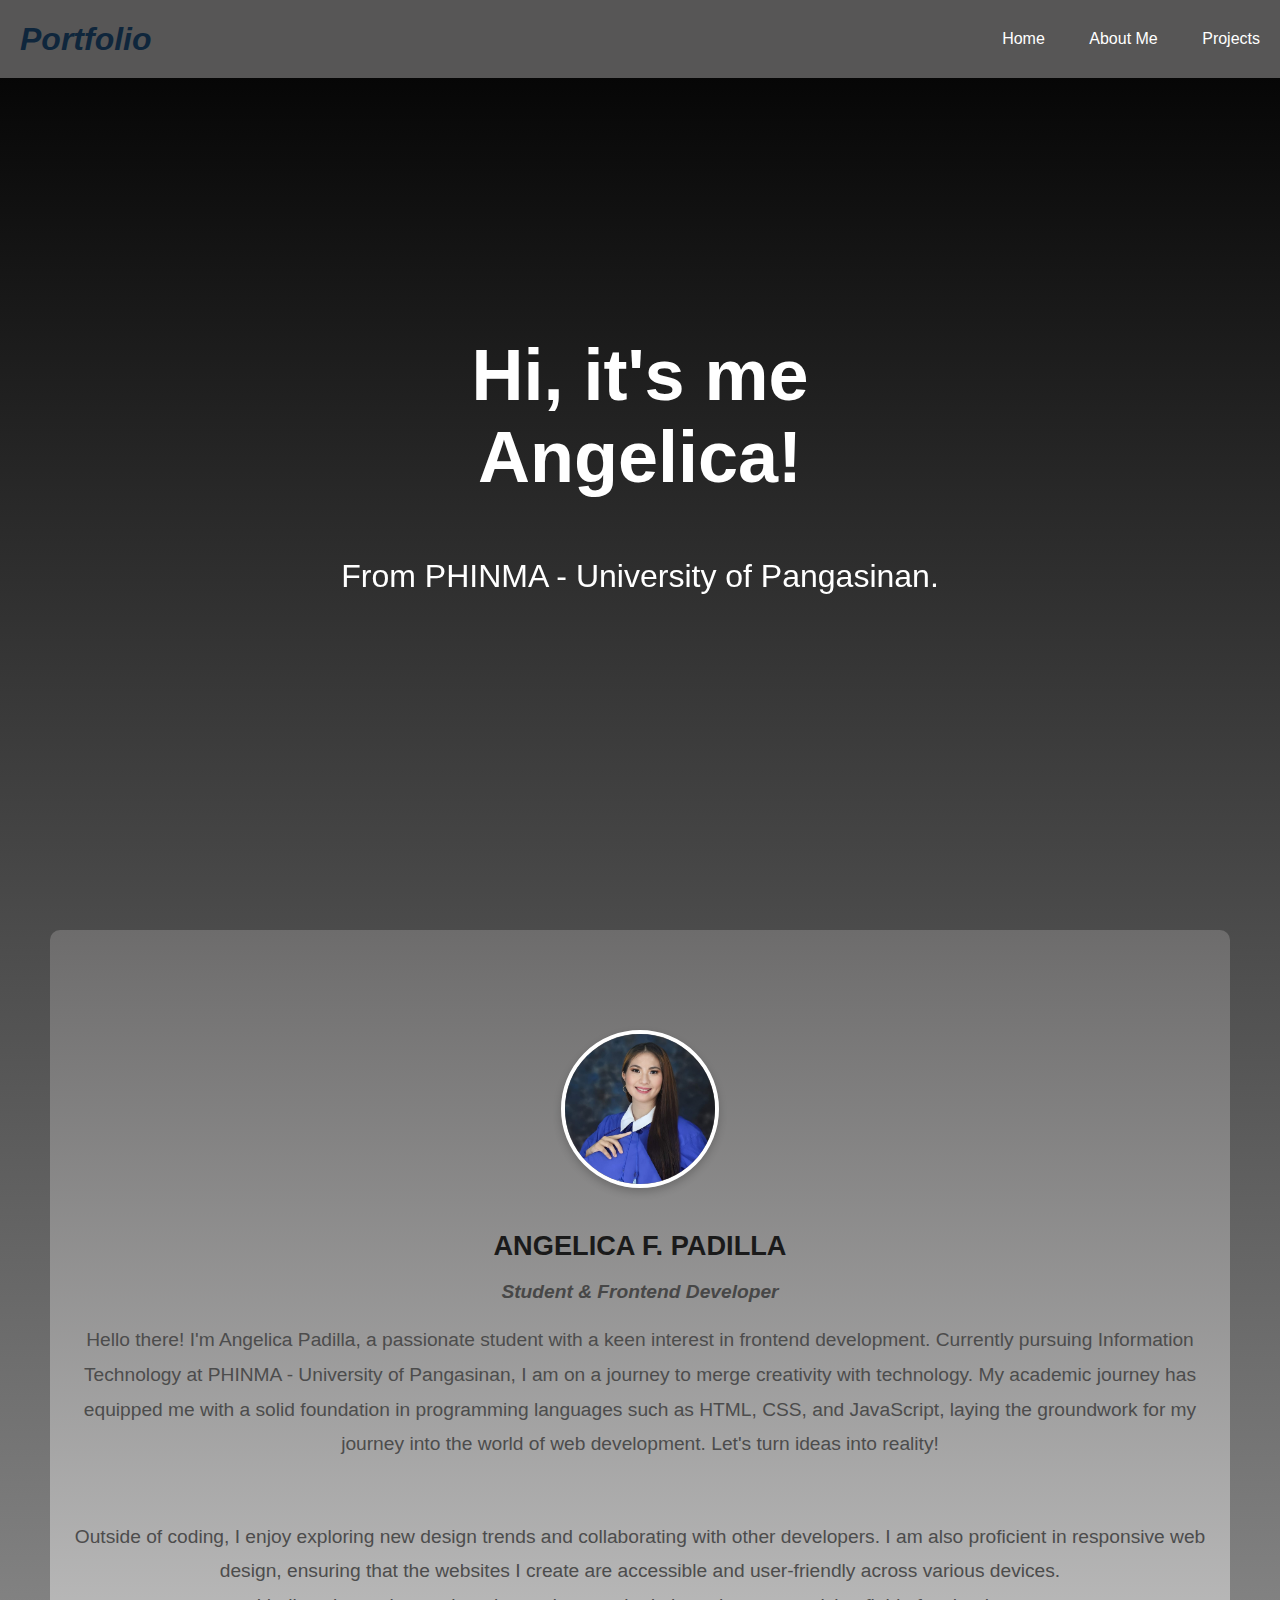
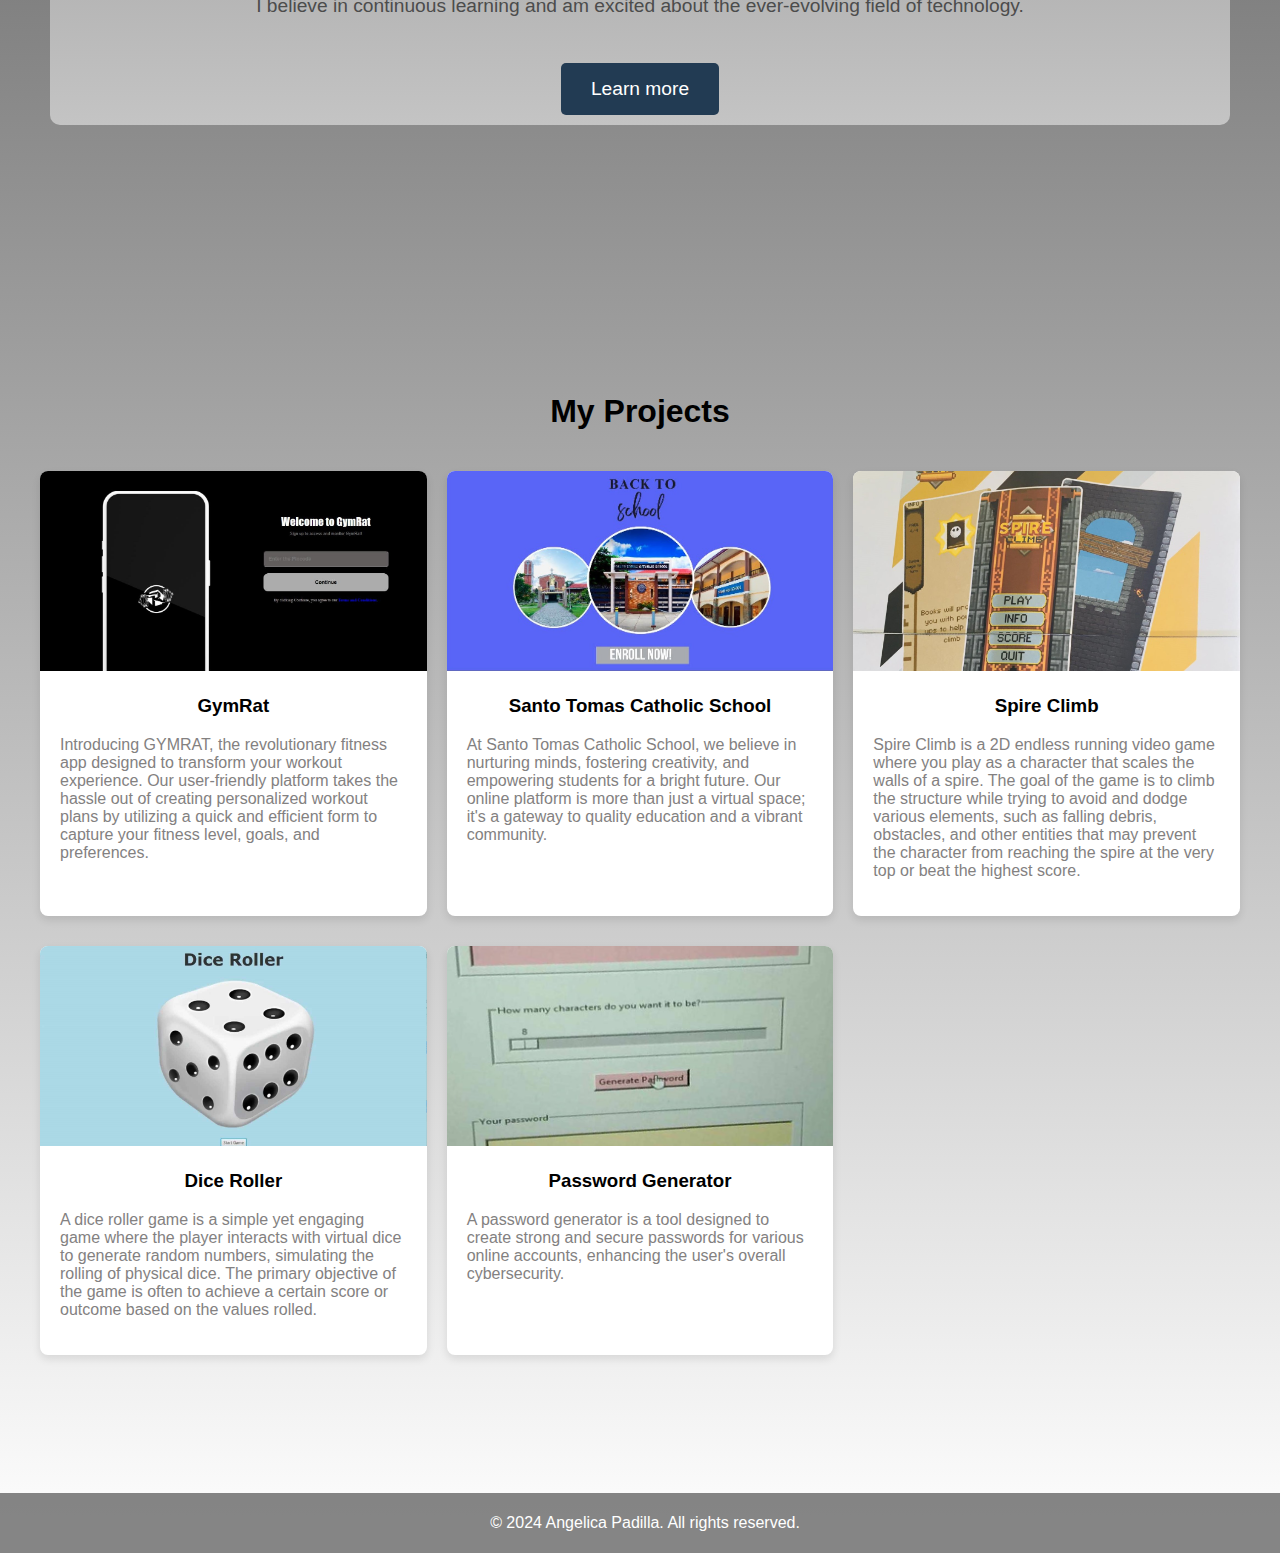
==== commit 41b0d921: "Finalize the code" ====
--- a/index.html
+++ b/index.html
@@ -26,7 +26,7 @@
           <div class="row">
           <div class="col-lg-12 col-md-12 col-sm-12 col-xs-12 hero-text">
               <h2 class="hero_title">Hi, it's me Angelica!</h2>
-              <p class="hero_desc">PHINMA - University of Pangasinan.</p>
+              <p class="hero_desc">From PHINMA - University of Pangasinan.</p>
           </div>
           </div>
       </div>
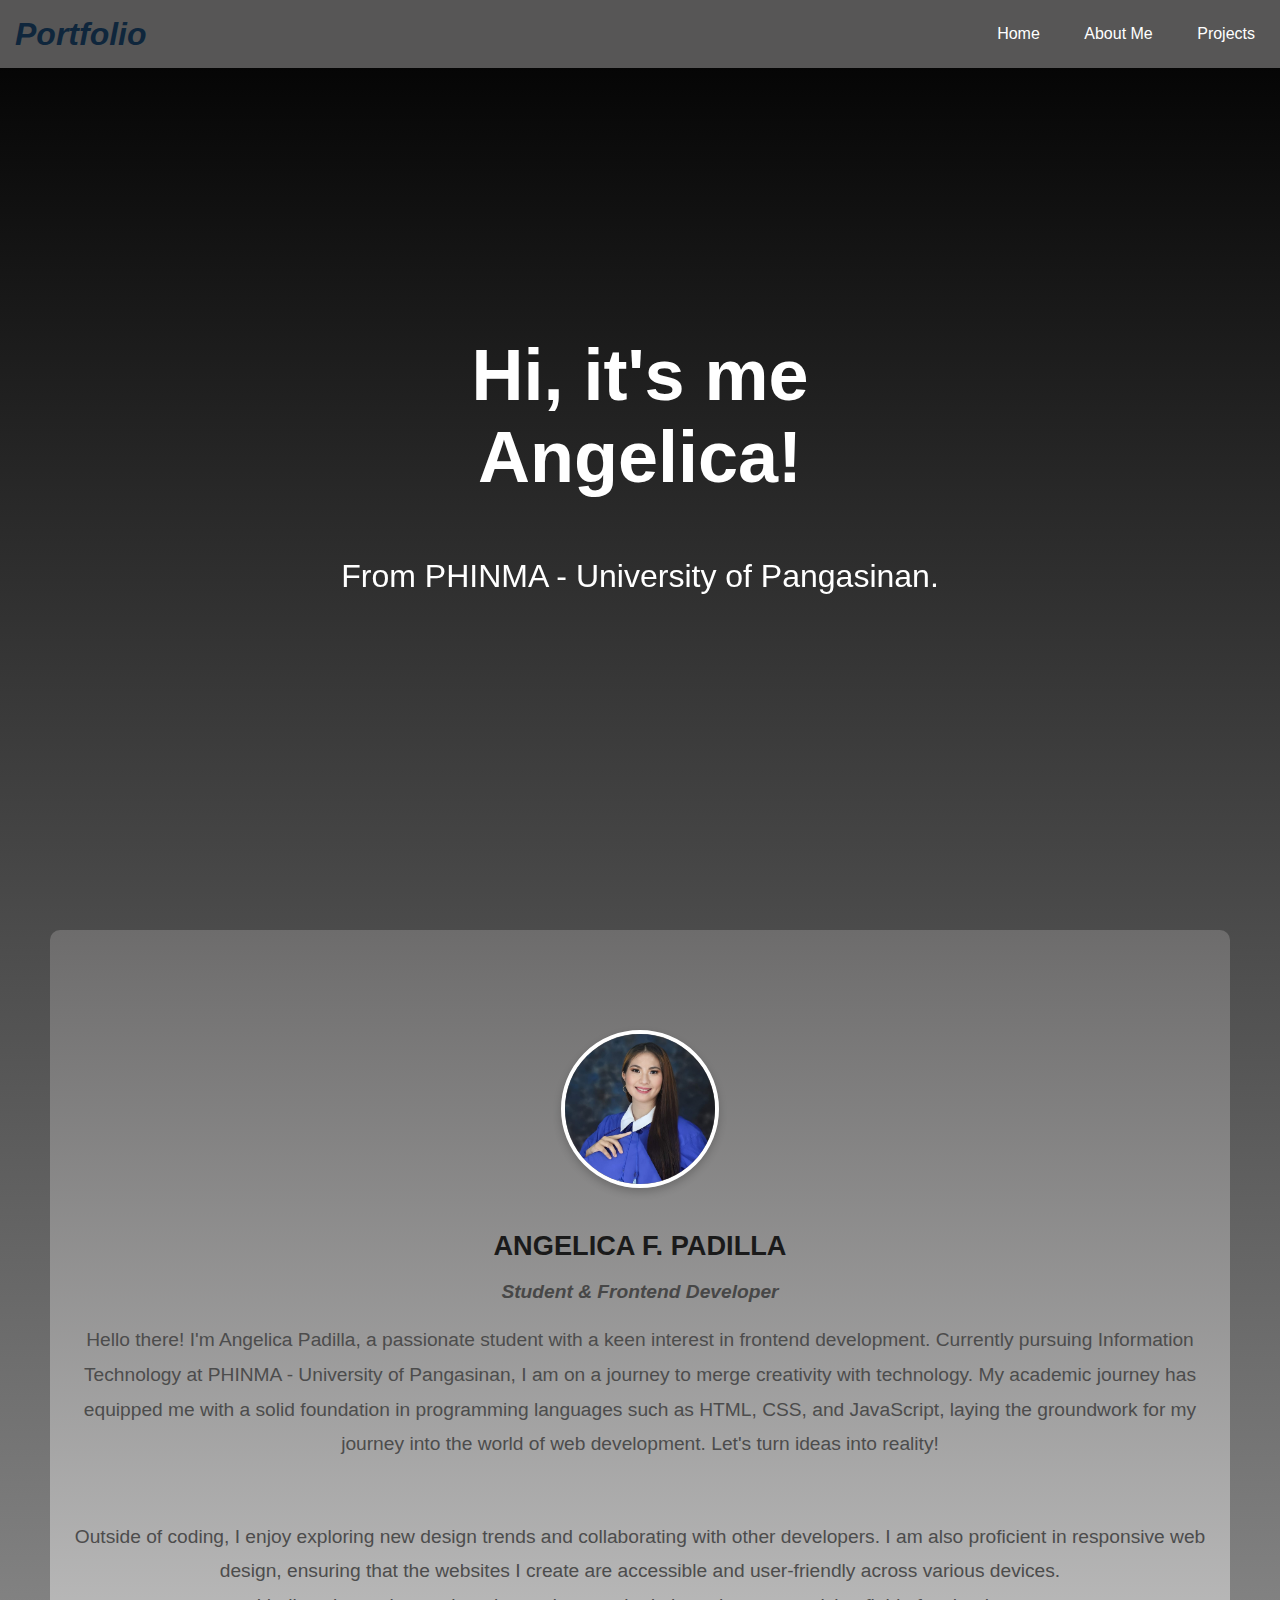
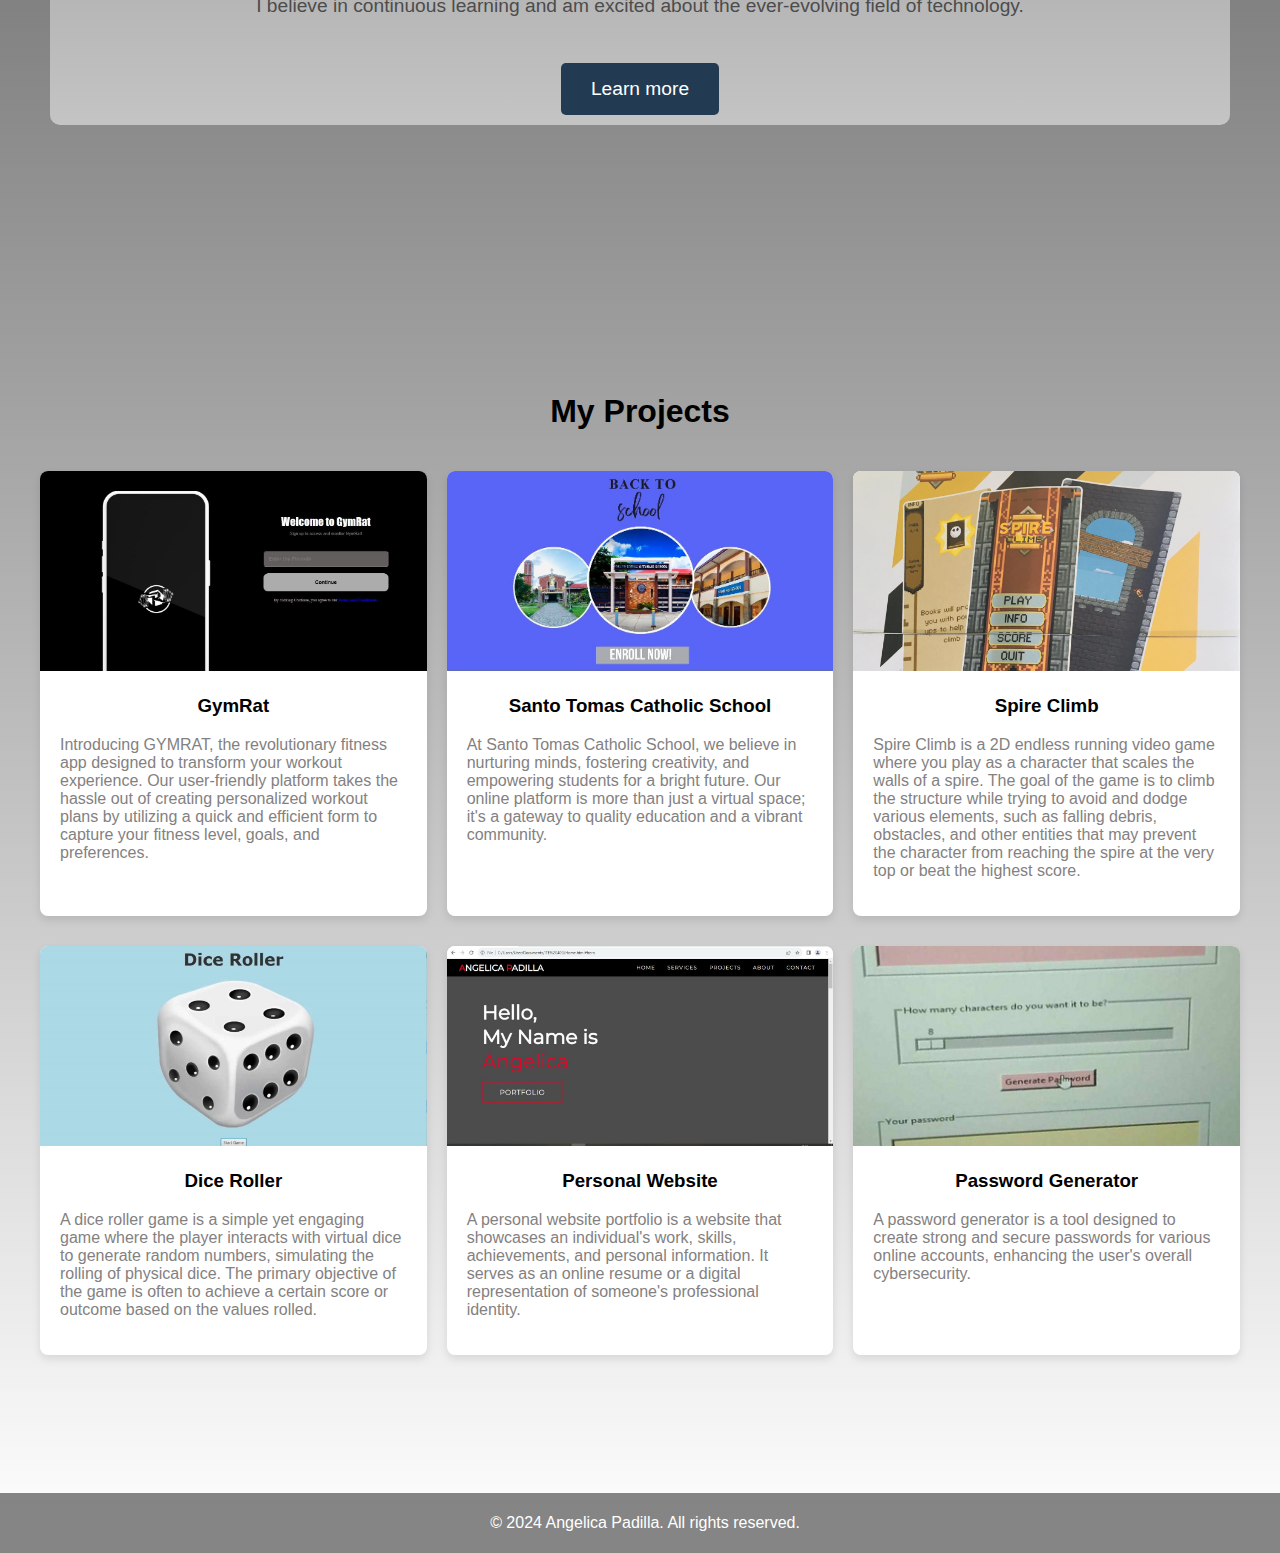
==== commit 7d87a3a2: "Finalize the website" ====
--- a/index.html
+++ b/index.html
@@ -103,6 +103,16 @@
           </div>
         </div>
   
+        <div class="project-item">
+          <img class="project-image" src="Home.JPG" alt="Project 4">
+          <div class="project-description">
+            <h3>Personal Website</h3>
+            <p>A personal website portfolio is a website that showcases an individual's
+               work, skills, achievements, and personal information. It serves as an online
+               resume or a digital representation of someone's professional identity. </p>
+          </div>
+        </div>
+
           <div class="project-item">
             <img class="project-image" src="pg.jpg" alt="Project 4">
             <div class="project-description">
--- a/styles.css
+++ b/styles.css
@@ -9,7 +9,7 @@
     background-color: #575656;
     color: #fff;
     text-align: center;
-    padding: 20px;
+    padding: 15px;
     display: flex;
     justify-content: space-between; 
     align-items: center;
